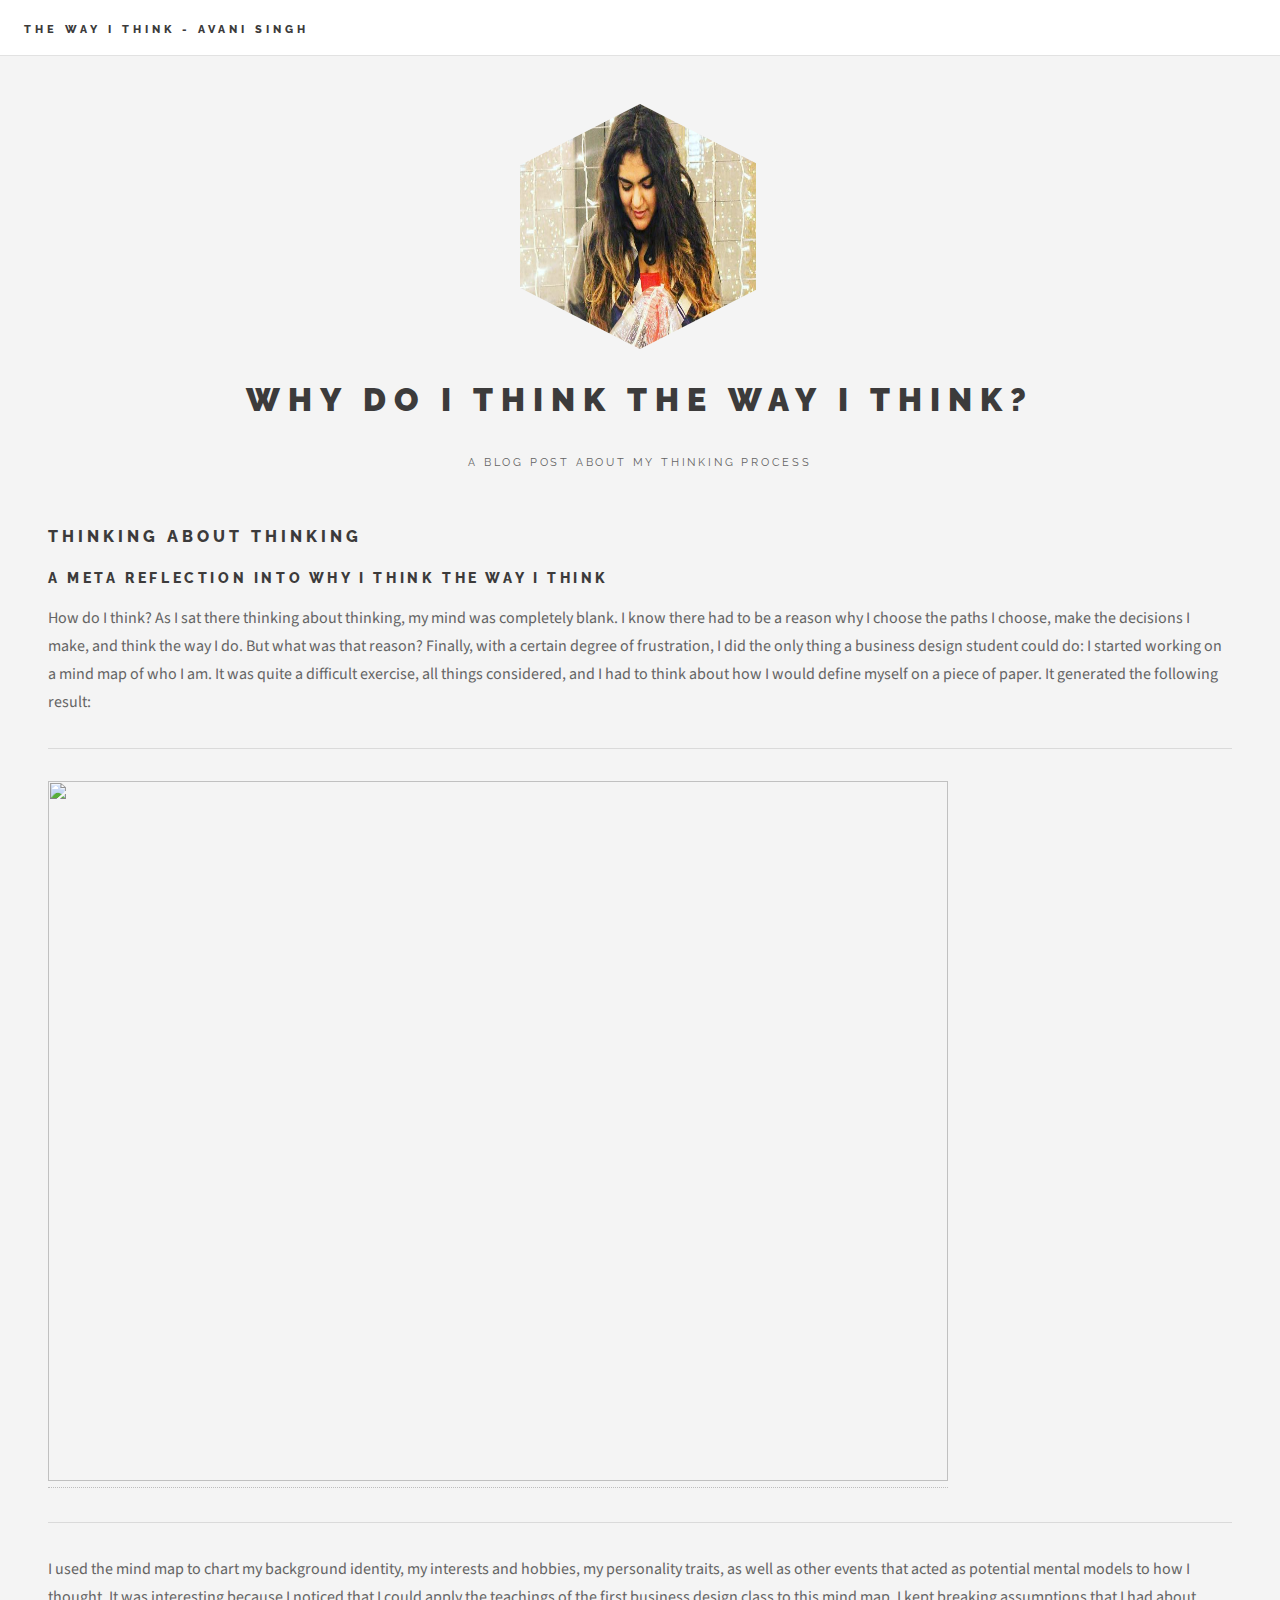
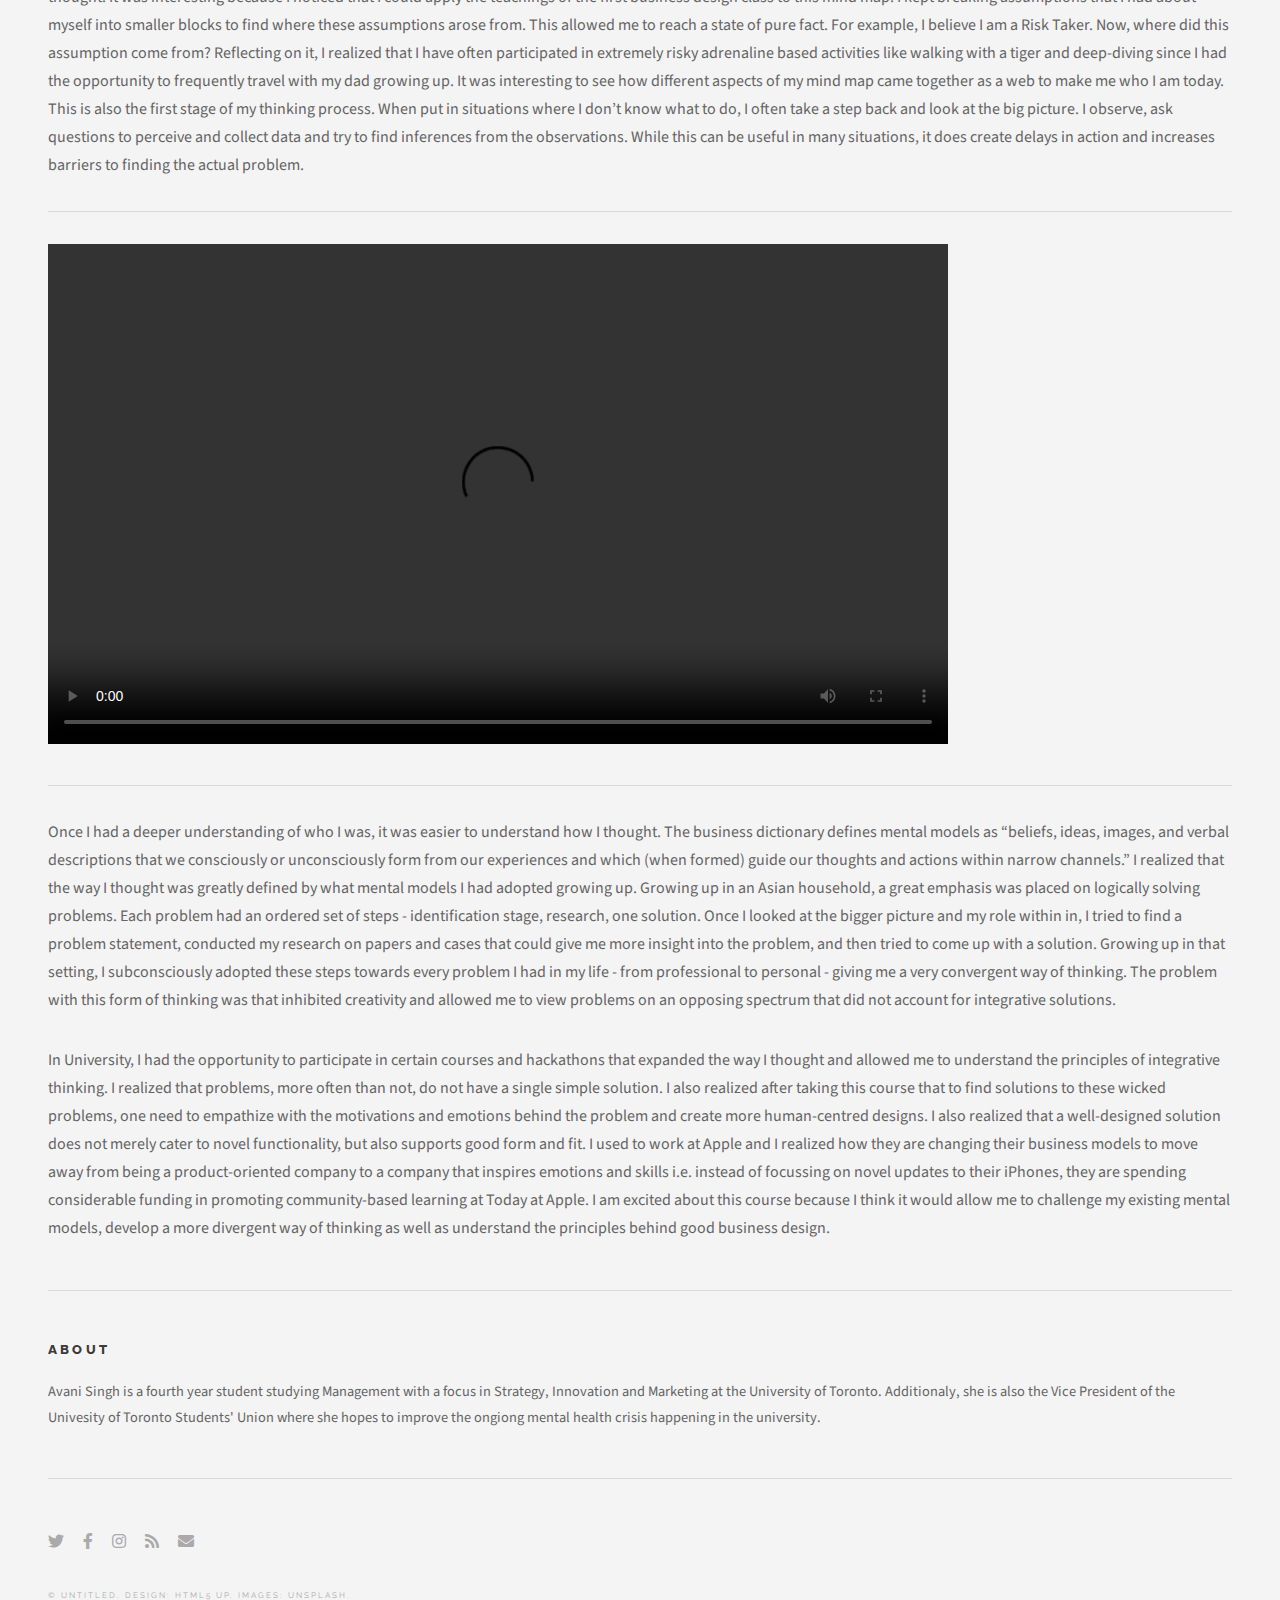
==== index.html @ 8d6bf960 "last 2 paras" ====
<!DOCTYPE HTML>
<!--
	Future Imperfect by HTML5 UP
	html5up.net | @ajlkn
	Free for personal and commercial use under the CCA 3.0 license (html5up.net/license)
-->
<html>
	<head>
		<title>How Do I Think - Avani Singh</title>
		<meta charset="utf-8" />
		<meta name="viewport" content="width=device-width, initial-scale=1, user-scalable=no" />
		<link rel="stylesheet" href="assets/css/main.css" />
	</head>
	<body class="is-preload">

		<!-- Wrapper -->
			<div id="wrapper">

				<!-- Header -->
					<header id="header">
						<h1><a href="index.html">The way I think - Avani Singh</a></h1>
					</header>

				<!-- Menu -->
					<section id="menu">

						<!-- Search -->
							<section>
								<form class="search" method="get" action="#">
									<input type="text" name="query" placeholder="Search" />
								</form>
							</section>

						<!-- Links -->
							<section>
								<ul class="links">
									<li>
										<a href="#">
											<h3>Lorem ipsum</h3>
											<p>Feugiat tempus veroeros dolor</p>
										</a>
									</li>
									<li>
										<a href="#">
											<h3>Dolor sit amet</h3>
											<p>Sed vitae justo condimentum</p>
										</a>
									</li>
									<li>
										<a href="#">
											<h3>Feugiat veroeros</h3>
											<p>Phasellus sed ultricies mi congue</p>
										</a>
									</li>
									<li>
										<a href="#">
											<h3>Etiam sed consequat</h3>
											<p>Porta lectus amet ultricies</p>
										</a>
									</li>
								</ul>
							</section>

						<!-- Actions -->
							<section>
								<ul class="actions stacked">
									<li><a href="#" class="button large fit">Log In</a></li>
								</ul>
							</section>

					</section>

				<!-- Main -->
					<div id="main">

						<!-- Post -->
							<article class="thinking">
								<h1> Thinking about thinking</h1>
								<h3> a meta reflection into why i think the way i think </h3>
								<p> How do I think? As I sat there thinking about thinking, my mind was completely blank. I know there had to be a reason why I choose the paths I choose, make the decisions I make, and think the way I do. But what was that reason? Finally, with a certain degree of frustration, I did the only thing a business design student could do: I started working on a mind map of who I am. It was quite a difficult exercise, all things considered, and I had to think about how I would define myself on a piece of paper. It generated the following result:</p>
								<hr>
 								<a href="#"><img src="images/image2.png" alt="" width="900" height="700"/></a>
								<hr>
								<p>I used the mind map to chart my background identity, my interests and hobbies, my personality traits, as well as other events that acted as potential mental models to how I thought. It was interesting because I noticed that I could apply the teachings of the first business design class to this mind map. I kept breaking assumptions that I had about myself into smaller blocks to find where these assumptions arose from. This allowed me to reach a state of pure fact. For example, I believe I am a Risk Taker. Now, where did this assumption come from? Reflecting on it, I realized that I have often participated in extremely risky adrenaline based activities like walking with a tiger and deep-diving since I had the opportunity to frequently travel with my dad growing up. It was interesting to see how different aspects of my mind map came together as a web to make me who I am today. This is also the first stage of my thinking process. When put in situations where I don’t know what to do, I often take a step back and look at the big picture. I observe, ask questions to perceive and collect data and try to find inferences from the observations. While this can be useful in many situations, it does create delays in action and increases barriers to finding the actual problem.</p>
								<hr>
								<video width="900" height="500" controls>
										<source src="video1.mp4" type="video/mp4"> 
									Your browser does not support this video tag
								</video>
								<hr>
								
								<p>Once I had a deeper understanding of who I was, it was easier to understand how I thought. The business dictionary defines mental models as “beliefs, ideas, images, and verbal descriptions that we consciously or unconsciously form from our experiences and which (when formed) guide our thoughts and actions within narrow channels.” I realized that the way I thought was greatly defined by what mental models I had adopted growing up. Growing up in an Asian household, a great emphasis was placed on logically solving problems. Each problem had an ordered set of steps - identification stage, research, one solution. Once I looked at the bigger picture and my role within in, I tried to find a problem statement, conducted my research on papers and cases that could give me more insight into the problem, and then tried to come up with a solution. Growing up in that setting, I subconsciously adopted these steps towards every problem I had in my life - from professional to personal - giving me a very convergent way of thinking. The problem with this form of thinking was that inhibited creativity and allowed me to view problems on an opposing spectrum that did not account for integrative solutions.</p>
								<p>In University, I had the opportunity to participate in certain courses and hackathons that expanded the way I thought and allowed me to understand the principles of integrative thinking. I realized that problems, more often than not, do not have a single simple solution. I also realized after taking this course that to find solutions to these wicked problems, one need to empathize with the motivations and emotions behind the problem and create more human-centred designs. I also realized that a well-designed solution does not merely cater to novel functionality, but also supports good form and fit. I used to work at Apple and I realized how they are changing their business models to move away from being a product-oriented company to a company that inspires emotions and skills i.e. instead of focussing on novel updates to their iPhones, they are spending considerable funding in promoting community-based learning at Today at Apple. I am excited about this course because I think it would allow me to challenge my existing mental models, develop a more divergent way of thinking as well as understand the principles behind good business design.</p>
							</article>

						

					</div>

				<!-- Sidebar -->
					<section id="sidebar">

						<!-- Intro -->
							<section id="intro">
								<a href="#" class="logo"><img src="images/image1.png" alt="" width="280" height="245"/></a>
								<header>
									<h2>Why do I think the way I think?</h2>
									<p>A blog post about my thinking process</p>
								</header>
							</section>

						<!-- About -->
							<section class="blurb">
								<h2>About</h2>
								<p> Avani Singh is a fourth year student studying Management with a focus in Strategy, Innovation and Marketing at the University of Toronto. Additionaly, she is also the Vice President of the Univesity of Toronto Students' Union where she hopes to improve the ongiong mental health crisis happening in the university. </p>
							</section>

						<!-- Footer -->
							<section id="footer">
								<ul class="icons">
									<li><a href="#" class="icon brands fa-twitter"><span class="label">Twitter</span></a></li>
									<li><a href="#" class="icon brands fa-facebook-f"><span class="label">Facebook</span></a></li>
									<li><a href="#" class="icon brands fa-instagram"><span class="label">Instagram</span></a></li>
									<li><a href="#" class="icon solid fa-rss"><span class="label">RSS</span></a></li>
									<li><a href="#" class="icon solid fa-envelope"><span class="label">Email</span></a></li>
								</ul>
								<p class="copyright">&copy; Untitled. Design: <a href="http://html5up.net">HTML5 UP</a>. Images: <a href="http://unsplash.com">Unsplash</a>.</p>
							</section>

					</section>

			</div>

		<!-- Scripts -->
			<script src="assets/js/jquery.min.js"></script>
			<script src="assets/js/browser.min.js"></script>
			<script src="assets/js/breakpoints.min.js"></script>
			<script src="assets/js/util.js"></script>
			<script src="assets/js/main.js"></script>

	</body>
</html>
---- assets/css/main.css ----
@import url(fontawesome-all.min.css);
@import url("https://fonts.googleapis.com/css?family=Source+Sans+Pro:400,700|Raleway:400,800,900");

/*
	Future Imperfect by HTML5 UP
	html5up.net | @ajlkn
	Free for personal and commercial use under the CCA 3.0 license (html5up.net/license)
*/

html, body, div, span, applet, object,
iframe, h1, h2, h3, h4, h5, h6, p, blockquote,
pre, a, abbr, acronym, address, big, cite,
code, del, dfn, em, img, ins, kbd, q, s, samp,
small, strike, strong, sub, sup, tt, var, b,
u, i, center, dl, dt, dd, ol, ul, li, fieldset,
form, label, legend, table, caption, tbody,
tfoot, thead, tr, th, td, article, aside,
canvas, details, embed, figure, figcaption,
footer, header, hgroup, menu, nav, output, ruby,
section, summary, time, mark, audio, video {
	margin: 0;
	padding: 0;
	border: 0;
	font-size: 100%;
	font: inherit;
	vertical-align: baseline;}

article, aside, details, figcaption, figure,
footer, header, hgroup, menu, nav, section {
	display: block;}

body {
	line-height: 1;
}

ol, ul {
	list-style: none;
}

/* thinking */

.thinking h1 {
	font-size: 1em;
}

blockquote, q {
	quotes: none;
}

	blockquote:before, blockquote:after, q:before, q:after {
		content: '';
		content: none;
	}

table {
	border-collapse: collapse;
	border-spacing: 0;
}

body {
	-webkit-text-size-adjust: none;
}

mark {
	background-color: transparent;
	color: inherit;
}

input::-moz-focus-inner {
	border: 0;
	padding: 0;
}

input, select, textarea {
	-moz-appearance: none;
	-webkit-appearance: none;
	-ms-appearance: none;
	appearance: none;
}

/* Basic */

	@-ms-viewport {
		width: device-width;
	}

	body {
		-ms-overflow-style: scrollbar;
	}

	@media screen and (max-width: 480px) {

		html, body {
			min-width: 320px;
		}

	}

	html {
		box-sizing: border-box;
	}

	*, *:before, *:after {
		box-sizing: inherit;
	}

	body {
		background: #f4f4f4;
	}

		body.is-preload *, body.is-preload *:before, body.is-preload *:after {
			-moz-animation: none !important;
			-webkit-animation: none !important;
			-ms-animation: none !important;
			animation: none !important;
			-moz-transition: none !important;
			-webkit-transition: none !important;
			-ms-transition: none !important;
			transition: none !important;
		}

/* Type */

	body, input, select, textarea {
		color: #646464;
		font-family: "Source Sans Pro", Helvetica, sans-serif;
		font-size: 14pt;
		font-weight: 400;
		line-height: 1.75;
	}

		@media screen and (max-width: 1680px) {

			body, input, select, textarea {
				font-size: 12pt;
			}

		}

		@media screen and (max-width: 1280px) {

			body, input, select, textarea {
				font-size: 12pt;
			}

		}

		@media screen and (max-width: 980px) {

			body, input, select, textarea {
				font-size: 12pt;
			}

		}

		@media screen and (max-width: 736px) {

			body, input, select, textarea {
				font-size: 12pt;
			}

		}

		@media screen and (max-width: 480px) {

			body, input, select, textarea {
				font-size: 12pt;
			}

		}

	a {
		-moz-transition: color 0.2s ease, border-bottom-color 0.2s ease;
		-webkit-transition: color 0.2s ease, border-bottom-color 0.2s ease;
		-ms-transition: color 0.2s ease, border-bottom-color 0.2s ease;
		transition: color 0.2s ease, border-bottom-color 0.2s ease;
		border-bottom: dotted 1px rgba(160, 160, 160, 0.65);
		color: inherit;
		text-decoration: none;
	}

		a:before {
			-moz-transition: color 0.2s ease;
			-webkit-transition: color 0.2s ease;
			-ms-transition: color 0.2s ease;
			transition: color 0.2s ease;
		}

		a:hover {
			border-bottom-color: transparent;
			color: #2ebaae !important;
		}

			a:hover:before {
				color: #2ebaae !important;
			}

	strong, b {
		color: #3c3b3b;
		font-weight: 700;
	}

	em, i {
		font-style: italic;
	}

	p {
		margin: 0 0 2em 0;
	}

	h1, h2, h3, h4, h5, h6 {
		color: #3c3b3b;
		font-family: "Raleway", Helvetica, sans-serif;
		font-weight: 800;
		letter-spacing: 0.25em;
		line-height: 1.65;
		margin: 0 0 1em 0;
		text-transform: uppercase;
	}

		h1 a, h2 a, h3 a, h4 a, h5 a, h6 a {
			color: inherit;
			border-bottom: 0;
		}

	h2 {
		font-size: 1.1em;
	}

	h3 {
		font-size: 0.9em;
	}

	h4 {
		font-size: 0.7em;
	}

	h5 {
		font-size: 0.7em;
	}

	h6 {
		font-size: 0.7em;
	}

	sub {
		font-size: 0.8em;
		position: relative;
		top: 0.5em;
	}

	sup {
		font-size: 0.8em;
		position: relative;
		top: -0.5em;
	}

	blockquote {
		border-left: solid 4px rgba(160, 160, 160, 0.3);
		font-style: italic;
		margin: 0 0 2em 0;
		padding: 0.5em 0 0.5em 2em;
	}

	code {
		background: rgba(160, 160, 160, 0.075);
		border: solid 1px rgba(160, 160, 160, 0.3);
		font-family: "Courier New", monospace;
		font-size: 0.9em;
		margin: 0 0.25em;
		padding: 0.25em 0.65em;
	}

	pre {
		-webkit-overflow-scrolling: touch;
		font-family: "Courier New", monospace;
		font-size: 0.9em;
		margin: 0 0 2em 0;
	}

		pre code {
			display: block;
			line-height: 1.75em;
			padding: 1em 1.5em;
			overflow-x: auto;
		}

	hr {
		border: 0;
		border-bottom: solid 1px rgba(160, 160, 160, 0.3);
		margin: 2em 0;
	}

		hr.major {
			margin: 3em 0;
		}

	.align-left {
		text-align: left;
	}

	.align-center {
		text-align: center;
	}

	.align-right {
		text-align: right;
	}

/* Row */

	.row {
		display: flex;
		flex-wrap: wrap;
		box-sizing: border-box;
		align-items: stretch;
	}

		.row > * {
			box-sizing: border-box;
		}

		.row.gtr-uniform > * > :last-child {
			margin-bottom: 0;
		}

		.row.aln-left {
			justify-content: flex-start;
		}

		.row.aln-center {
			justify-content: center;
		}

		.row.aln-right {
			justify-content: flex-end;
		}

		.row.aln-top {
			align-items: flex-start;
		}

		.row.aln-middle {
			align-items: center;
		}

		.row.aln-bottom {
			align-items: flex-end;
		}

		.row > .imp {
			order: -1;
		}

		.row > .col-1 {
			width: 8.33333%;
		}

		.row > .off-1 {
			margin-left: 8.33333%;
		}

		.row > .col-2 {
			width: 16.66667%;
		}

		.row > .off-2 {
			margin-left: 16.66667%;
		}

		.row > .col-3 {
			width: 25%;
		}

		.row > .off-3 {
			margin-left: 25%;
		}

		.row > .col-4 {
			width: 33.33333%;
		}

		.row > .off-4 {
			margin-left: 33.33333%;
		}

		.row > .col-5 {
			width: 41.66667%;
		}

		.row > .off-5 {
			margin-left: 41.66667%;
		}

		.row > .col-6 {
			width: 50%;
		}

		.row > .off-6 {
			margin-left: 50%;
		}

		.row > .col-7 {
			width: 58.33333%;
		}

		.row > .off-7 {
			margin-left: 58.33333%;
		}

		.row > .col-8 {
			width: 66.66667%;
		}

		.row > .off-8 {
			margin-left: 66.66667%;
		}

		.row > .col-9 {
			width: 75%;
		}

		.row > .off-9 {
			margin-left: 75%;
		}

		.row > .col-10 {
			width: 83.33333%;
		}

		.row > .off-10 {
			margin-left: 83.33333%;
		}

		.row > .col-11 {
			width: 91.66667%;
		}

		.row > .off-11 {
			margin-left: 91.66667%;
		}

		.row > .col-12 {
			width: 100%;
		}

		.row > .off-12 {
			margin-left: 100%;
		}

		.row.gtr-0 {
			margin-top: 0;
			margin-left: 0em;
		}

			.row.gtr-0 > * {
				padding: 0 0 0 0em;
			}

			.row.gtr-0.gtr-uniform {
				margin-top: 0em;
			}

				.row.gtr-0.gtr-uniform > * {
					padding-top: 0em;
				}

		.row.gtr-25 {
			margin-top: 0;
			margin-left: -0.25em;
		}

			.row.gtr-25 > * {
				padding: 0 0 0 0.25em;
			}

			.row.gtr-25.gtr-uniform {
				margin-top: -0.25em;
			}

				.row.gtr-25.gtr-uniform > * {
					padding-top: 0.25em;
				}

		.row.gtr-50 {
			margin-top: 0;
			margin-left: -0.5em;
		}

			.row.gtr-50 > * {
				padding: 0 0 0 0.5em;
			}

			.row.gtr-50.gtr-uniform {
				margin-top: -0.5em;
			}

				.row.gtr-50.gtr-uniform > * {
					padding-top: 0.5em;
				}

		.row {
			margin-top: 0;
			margin-left: -1em;
		}

			.row > * {
				padding: 0 0 0 1em;
			}

			.row.gtr-uniform {
				margin-top: -1em;
			}

				.row.gtr-uniform > * {
					padding-top: 1em;
				}

		.row.gtr-150 {
			margin-top: 0;
			margin-left: -1.5em;
		}

			.row.gtr-150 > * {
				padding: 0 0 0 1.5em;
			}

			.row.gtr-150.gtr-uniform {
				margin-top: -1.5em;
			}

				.row.gtr-150.gtr-uniform > * {
					padding-top: 1.5em;
				}

		.row.gtr-200 {
			margin-top: 0;
			margin-left: -2em;
		}

			.row.gtr-200 > * {
				padding: 0 0 0 2em;
			}

			.row.gtr-200.gtr-uniform {
				margin-top: -2em;
			}

				.row.gtr-200.gtr-uniform > * {
					padding-top: 2em;
				}

		@media screen and (max-width: 1680px) {

			.row {
				display: flex;
				flex-wrap: wrap;
				box-sizing: border-box;
				align-items: stretch;
			}

				.row > * {
					box-sizing: border-box;
				}

				.row.gtr-uniform > * > :last-child {
					margin-bottom: 0;
				}

				.row.aln-left {
					justify-content: flex-start;
				}

				.row.aln-center {
					justify-content: center;
				}

				.row.aln-right {
					justify-content: flex-end;
				}

				.row.aln-top {
					align-items: flex-start;
				}

				.row.aln-middle {
					align-items: center;
				}

				.row.aln-bottom {
					align-items: flex-end;
				}

				.row > .imp-xlarge {
					order: -1;
				}

				.row > .col-1-xlarge {
					width: 8.33333%;
				}

				.row > .off-1-xlarge {
					margin-left: 8.33333%;
				}

				.row > .col-2-xlarge {
					width: 16.66667%;
				}

				.row > .off-2-xlarge {
					margin-left: 16.66667%;
				}

				.row > .col-3-xlarge {
					width: 25%;
				}

				.row > .off-3-xlarge {
					margin-left: 25%;
				}

				.row > .col-4-xlarge {
					width: 33.33333%;
				}

				.row > .off-4-xlarge {
					margin-left: 33.33333%;
				}

				.row > .col-5-xlarge {
					width: 41.66667%;
				}

				.row > .off-5-xlarge {
					margin-left: 41.66667%;
				}

				.row > .col-6-xlarge {
					width: 50%;
				}

				.row > .off-6-xlarge {
					margin-left: 50%;
				}

				.row > .col-7-xlarge {
					width: 58.33333%;
				}

				.row > .off-7-xlarge {
					margin-left: 58.33333%;
				}

				.row > .col-8-xlarge {
					width: 66.66667%;
				}

				.row > .off-8-xlarge {
					margin-left: 66.66667%;
				}

				.row > .col-9-xlarge {
					width: 75%;
				}

				.row > .off-9-xlarge {
					margin-left: 75%;
				}

				.row > .col-10-xlarge {
					width: 83.33333%;
				}

				.row > .off-10-xlarge {
					margin-left: 83.33333%;
				}

				.row > .col-11-xlarge {
					width: 91.66667%;
				}

				.row > .off-11-xlarge {
					margin-left: 91.66667%;
				}

				.row > .col-12-xlarge {
					width: 100%;
				}

				.row > .off-12-xlarge {
					margin-left: 100%;
				}

				.row.gtr-0 {
					margin-top: 0;
					margin-left: 0em;
				}

					.row.gtr-0 > * {
						padding: 0 0 0 0em;
					}

					.row.gtr-0.gtr-uniform {
						margin-top: 0em;
					}

						.row.gtr-0.gtr-uniform > * {
							padding-top: 0em;
						}

				.row.gtr-25 {
					margin-top: 0;
					margin-left: -0.25em;
				}

					.row.gtr-25 > * {
						padding: 0 0 0 0.25em;
					}

					.row.gtr-25.gtr-uniform {
						margin-top: -0.25em;
					}

						.row.gtr-25.gtr-uniform > * {
							padding-top: 0.25em;
						}

				.row.gtr-50 {
					margin-top: 0;
					margin-left: -0.5em;
				}

					.row.gtr-50 > * {
						padding: 0 0 0 0.5em;
					}

					.row.gtr-50.gtr-uniform {
						margin-top: -0.5em;
					}

						.row.gtr-50.gtr-uniform > * {
							padding-top: 0.5em;
						}

				.row {
					margin-top: 0;
					margin-left: -1em;
				}

					.row > * {
						padding: 0 0 0 1em;
					}

					.row.gtr-uniform {
						margin-top: -1em;
					}

						.row.gtr-uniform > * {
							padding-top: 1em;
						}

				.row.gtr-150 {
					margin-top: 0;
					margin-left: -1.5em;
				}

					.row.gtr-150 > * {
						padding: 0 0 0 1.5em;
					}

					.row.gtr-150.gtr-uniform {
						margin-top: -1.5em;
					}

						.row.gtr-150.gtr-uniform > * {
							padding-top: 1.5em;
						}

				.row.gtr-200 {
					margin-top: 0;
					margin-left: -2em;
				}

					.row.gtr-200 > * {
						padding: 0 0 0 2em;
					}

					.row.gtr-200.gtr-uniform {
						margin-top: -2em;
					}

						.row.gtr-200.gtr-uniform > * {
							padding-top: 2em;
						}

		}

		@media screen and (max-width: 1280px) {

			.row {
				display: flex;
				flex-wrap: wrap;
				box-sizing: border-box;
				align-items: stretch;
			}

				.row > * {
					box-sizing: border-box;
				}

				.row.gtr-uniform > * > :last-child {
					margin-bottom: 0;
				}

				.row.aln-left {
					justify-content: flex-start;
				}

				.row.aln-center {
					justify-content: center;
				}

				.row.aln-right {
					justify-content: flex-end;
				}

				.row.aln-top {
					align-items: flex-start;
				}

				.row.aln-middle {
					align-items: center;
				}

				.row.aln-bottom {
					align-items: flex-end;
				}

				.row > .imp-large {
					order: -1;
				}

				.row > .col-1-large {
					width: 8.33333%;
				}

				.row > .off-1-large {
					margin-left: 8.33333%;
				}

				.row > .col-2-large {
					width: 16.66667%;
				}

				.row > .off-2-large {
					margin-left: 16.66667%;
				}

				.row > .col-3-large {
					width: 25%;
				}

				.row > .off-3-large {
					margin-left: 25%;
				}

				.row > .col-4-large {
					width: 33.33333%;
				}

				.row > .off-4-large {
					margin-left: 33.33333%;
				}

				.row > .col-5-large {
					width: 41.66667%;
				}

				.row > .off-5-large {
					margin-left: 41.66667%;
				}

				.row > .col-6-large {
					width: 50%;
				}

				.row > .off-6-large {
					margin-left: 50%;
				}

				.row > .col-7-large {
					width: 58.33333%;
				}

				.row > .off-7-large {
					margin-left: 58.33333%;
				}

				.row > .col-8-large {
					width: 66.66667%;
				}

				.row > .off-8-large {
					margin-left: 66.66667%;
				}

				.row > .col-9-large {
					width: 75%;
				}

				.row > .off-9-large {
					margin-left: 75%;
				}

				.row > .col-10-large {
					width: 83.33333%;
				}

				.row > .off-10-large {
					margin-left: 83.33333%;
				}

				.row > .col-11-large {
					width: 91.66667%;
				}

				.row > .off-11-large {
					margin-left: 91.66667%;
				}

				.row > .col-12-large {
					width: 100%;
				}

				.row > .off-12-large {
					margin-left: 100%;
				}

				.row.gtr-0 {
					margin-top: 0;
					margin-left: 0em;
				}

					.row.gtr-0 > * {
						padding: 0 0 0 0em;
					}

					.row.gtr-0.gtr-uniform {
						margin-top: 0em;
					}

						.row.gtr-0.gtr-uniform > * {
							padding-top: 0em;
						}

				.row.gtr-25 {
					margin-top: 0;
					margin-left: -0.25em;
				}

					.row.gtr-25 > * {
						padding: 0 0 0 0.25em;
					}

					.row.gtr-25.gtr-uniform {
						margin-top: -0.25em;
					}

						.row.gtr-25.gtr-uniform > * {
							padding-top: 0.25em;
						}

				.row.gtr-50 {
					margin-top: 0;
					margin-left: -0.5em;
				}

					.row.gtr-50 > * {
						padding: 0 0 0 0.5em;
					}

					.row.gtr-50.gtr-uniform {
						margin-top: -0.5em;
					}

						.row.gtr-50.gtr-uniform > * {
							padding-top: 0.5em;
						}

				.row {
					margin-top: 0;
					margin-left: -1em;
				}

					.row > * {
						padding: 0 0 0 1em;
					}

					.row.gtr-uniform {
						margin-top: -1em;
					}

						.row.gtr-uniform > * {
							padding-top: 1em;
						}

				.row.gtr-150 {
					margin-top: 0;
					margin-left: -1.5em;
				}

					.row.gtr-150 > * {
						padding: 0 0 0 1.5em;
					}

					.row.gtr-150.gtr-uniform {
						margin-top: -1.5em;
					}

						.row.gtr-150.gtr-uniform > * {
							padding-top: 1.5em;
						}

				.row.gtr-200 {
					margin-top: 0;
					margin-left: -2em;
				}

					.row.gtr-200 > * {
						padding: 0 0 0 2em;
					}

					.row.gtr-200.gtr-uniform {
						margin-top: -2em;
					}

						.row.gtr-200.gtr-uniform > * {
							padding-top: 2em;
						}

		}

		@media screen and (max-width: 980px) {

			.row {
				display: flex;
				flex-wrap: wrap;
				box-sizing: border-box;
				align-items: stretch;
			}

				.row > * {
					box-sizing: border-box;
				}

				.row.gtr-uniform > * > :last-child {
					margin-bottom: 0;
				}

				.row.aln-left {
					justify-content: flex-start;
				}

				.row.aln-center {
					justify-content: center;
				}

				.row.aln-right {
					justify-content: flex-end;
				}

				.row.aln-top {
					align-items: flex-start;
				}

				.row.aln-middle {
					align-items: center;
				}

				.row.aln-bottom {
					align-items: flex-end;
				}

				.row > .imp-medium {
					order: -1;
				}

				.row > .col-1-medium {
					width: 8.33333%;
				}

				.row > .off-1-medium {
					margin-left: 8.33333%;
				}

				.row > .col-2-medium {
					width: 16.66667%;
				}

				.row > .off-2-medium {
					margin-left: 16.66667%;
				}

				.row > .col-3-medium {
					width: 25%;
				}

				.row > .off-3-medium {
					margin-left: 25%;
				}

				.row > .col-4-medium {
					width: 33.33333%;
				}

				.row > .off-4-medium {
					margin-left: 33.33333%;
				}

				.row > .col-5-medium {
					width: 41.66667%;
				}

				.row > .off-5-medium {
					margin-left: 41.66667%;
				}

				.row > .col-6-medium {
					width: 50%;
				}

				.row > .off-6-medium {
					margin-left: 50%;
				}

				.row > .col-7-medium {
					width: 58.33333%;
				}

				.row > .off-7-medium {
					margin-left: 58.33333%;
				}

				.row > .col-8-medium {
					width: 66.66667%;
				}

				.row > .off-8-medium {
					margin-left: 66.66667%;
				}

				.row > .col-9-medium {
					width: 75%;
				}

				.row > .off-9-medium {
					margin-left: 75%;
				}

				.row > .col-10-medium {
					width: 83.33333%;
				}

				.row > .off-10-medium {
					margin-left: 83.33333%;
				}

				.row > .col-11-medium {
					width: 91.66667%;
				}

				.row > .off-11-medium {
					margin-left: 91.66667%;
				}

				.row > .col-12-medium {
					width: 100%;
				}

				.row > .off-12-medium {
					margin-left: 100%;
				}

				.row.gtr-0 {
					margin-top: 0;
					margin-left: 0em;
				}

					.row.gtr-0 > * {
						padding: 0 0 0 0em;
					}

					.row.gtr-0.gtr-uniform {
						margin-top: 0em;
					}

						.row.gtr-0.gtr-uniform > * {
							padding-top: 0em;
						}

				.row.gtr-25 {
					margin-top: 0;
					margin-left: -0.25em;
				}

					.row.gtr-25 > * {
						padding: 0 0 0 0.25em;
					}

					.row.gtr-25.gtr-uniform {
						margin-top: -0.25em;
					}

						.row.gtr-25.gtr-uniform > * {
							padding-top: 0.25em;
						}

				.row.gtr-50 {
					margin-top: 0;
					margin-left: -0.5em;
				}

					.row.gtr-50 > * {
						padding: 0 0 0 0.5em;
					}

					.row.gtr-50.gtr-uniform {
						margin-top: -0.5em;
					}

						.row.gtr-50.gtr-uniform > * {
							padding-top: 0.5em;
						}

				.row {
					margin-top: 0;
					margin-left: -1em;
				}

					.row > * {
						padding: 0 0 0 1em;
					}

					.row.gtr-uniform {
						margin-top: -1em;
					}

						.row.gtr-uniform > * {
							padding-top: 1em;
						}

				.row.gtr-150 {
					margin-top: 0;
					margin-left: -1.5em;
				}

					.row.gtr-150 > * {
						padding: 0 0 0 1.5em;
					}

					.row.gtr-150.gtr-uniform {
						margin-top: -1.5em;
					}

						.row.gtr-150.gtr-uniform > * {
							padding-top: 1.5em;
						}

				.row.gtr-200 {
					margin-top: 0;
					margin-left: -2em;
				}

					.row.gtr-200 > * {
						padding: 0 0 0 2em;
					}

					.row.gtr-200.gtr-uniform {
						margin-top: -2em;
					}

						.row.gtr-200.gtr-uniform > * {
							padding-top: 2em;
						}

		}

		@media screen and (max-width: 736px) {

			.row {
				display: flex;
				flex-wrap: wrap;
				box-sizing: border-box;
				align-items: stretch;
			}

				.row > * {
					box-sizing: border-box;
				}

				.row.gtr-uniform > * > :last-child {
					margin-bottom: 0;
				}

				.row.aln-left {
					justify-content: flex-start;
				}

				.row.aln-center {
					justify-content: center;
				}

				.row.aln-right {
					justify-content: flex-end;
				}

				.row.aln-top {
					align-items: flex-start;
				}

				.row.aln-middle {
					align-items: center;
				}

				.row.aln-bottom {
					align-items: flex-end;
				}

				.row > .imp-small {
					order: -1;
				}

				.row > .col-1-small {
					width: 8.33333%;
				}

				.row > .off-1-small {
					margin-left: 8.33333%;
				}

				.row > .col-2-small {
					width: 16.66667%;
				}

				.row > .off-2-small {
					margin-left: 16.66667%;
				}

				.row > .col-3-small {
					width: 25%;
				}

				.row > .off-3-small {
					margin-left: 25%;
				}

				.row > .col-4-small {
					width: 33.33333%;
				}

				.row > .off-4-small {
					margin-left: 33.33333%;
				}

				.row > .col-5-small {
					width: 41.66667%;
				}

				.row > .off-5-small {
					margin-left: 41.66667%;
				}

				.row > .col-6-small {
					width: 50%;
				}

				.row > .off-6-small {
					margin-left: 50%;
				}

				.row > .col-7-small {
					width: 58.33333%;
				}

				.row > .off-7-small {
					margin-left: 58.33333%;
				}

				.row > .col-8-small {
					width: 66.66667%;
				}

				.row > .off-8-small {
					margin-left: 66.66667%;
				}

				.row > .col-9-small {
					width: 75%;
				}

				.row > .off-9-small {
					margin-left: 75%;
				}

				.row > .col-10-small {
					width: 83.33333%;
				}

				.row > .off-10-small {
					margin-left: 83.33333%;
				}

				.row > .col-11-small {
					width: 91.66667%;
				}

				.row > .off-11-small {
					margin-left: 91.66667%;
				}

				.row > .col-12-small {
					width: 100%;
				}

				.row > .off-12-small {
					margin-left: 100%;
				}

				.row.gtr-0 {
					margin-top: 0;
					margin-left: 0em;
				}

					.row.gtr-0 > * {
						padding: 0 0 0 0em;
					}

					.row.gtr-0.gtr-uniform {
						margin-top: 0em;
					}

						.row.gtr-0.gtr-uniform > * {
							padding-top: 0em;
						}

				.row.gtr-25 {
					margin-top: 0;
					margin-left: -0.25em;
				}

					.row.gtr-25 > * {
						padding: 0 0 0 0.25em;
					}

					.row.gtr-25.gtr-uniform {
						margin-top: -0.25em;
					}

						.row.gtr-25.gtr-uniform > * {
							padding-top: 0.25em;
						}

				.row.gtr-50 {
					margin-top: 0;
					margin-left: -0.5em;
				}

					.row.gtr-50 > * {
						padding: 0 0 0 0.5em;
					}

					.row.gtr-50.gtr-uniform {
						margin-top: -0.5em;
					}

						.row.gtr-50.gtr-uniform > * {
							padding-top: 0.5em;
						}

				.row {
					margin-top: 0;
					margin-left: -1em;
				}

					.row > * {
						padding: 0 0 0 1em;
					}

					.row.gtr-uniform {
						margin-top: -1em;
					}

						.row.gtr-uniform > * {
							padding-top: 1em;
						}

				.row.gtr-150 {
					margin-top: 0;
					margin-left: -1.5em;
				}

					.row.gtr-150 > * {
						padding: 0 0 0 1.5em;
					}

					.row.gtr-150.gtr-uniform {
						margin-top: -1.5em;
					}

						.row.gtr-150.gtr-uniform > * {
							padding-top: 1.5em;
						}

				.row.gtr-200 {
					margin-top: 0;
					margin-left: -2em;
				}

					.row.gtr-200 > * {
						padding: 0 0 0 2em;
					}

					.row.gtr-200.gtr-uniform {
						margin-top: -2em;
					}

						.row.gtr-200.gtr-uniform > * {
							padding-top: 2em;
						}

		}

		@media screen and (max-width: 480px) {

			.row {
				display: flex;
				flex-wrap: wrap;
				box-sizing: border-box;
				align-items: stretch;
			}

				.row > * {
					box-sizing: border-box;
				}

				.row.gtr-uniform > * > :last-child {
					margin-bottom: 0;
				}

				.row.aln-left {
					justify-content: flex-start;
				}

				.row.aln-center {
					justify-content: center;
				}

				.row.aln-right {
					justify-content: flex-end;
				}

				.row.aln-top {
					align-items: flex-start;
				}

				.row.aln-middle {
					align-items: center;
				}

				.row.aln-bottom {
					align-items: flex-end;
				}

				.row > .imp-xsmall {
					order: -1;
				}

				.row > .col-1-xsmall {
					width: 8.33333%;
				}

				.row > .off-1-xsmall {
					margin-left: 8.33333%;
				}

				.row > .col-2-xsmall {
					width: 16.66667%;
				}

				.row > .off-2-xsmall {
					margin-left: 16.66667%;
				}

				.row > .col-3-xsmall {
					width: 25%;
				}

				.row > .off-3-xsmall {
					margin-left: 25%;
				}

				.row > .col-4-xsmall {
					width: 33.33333%;
				}

				.row > .off-4-xsmall {
					margin-left: 33.33333%;
				}

				.row > .col-5-xsmall {
					width: 41.66667%;
				}

				.row > .off-5-xsmall {
					margin-left: 41.66667%;
				}

				.row > .col-6-xsmall {
					width: 50%;
				}

				.row > .off-6-xsmall {
					margin-left: 50%;
				}

				.row > .col-7-xsmall {
					width: 58.33333%;
				}

				.row > .off-7-xsmall {
					margin-left: 58.33333%;
				}

				.row > .col-8-xsmall {
					width: 66.66667%;
				}

				.row > .off-8-xsmall {
					margin-left: 66.66667%;
				}

				.row > .col-9-xsmall {
					width: 75%;
				}

				.row > .off-9-xsmall {
					margin-left: 75%;
				}

				.row > .col-10-xsmall {
					width: 83.33333%;
				}

				.row > .off-10-xsmall {
					margin-left: 83.33333%;
				}

				.row > .col-11-xsmall {
					width: 91.66667%;
				}

				.row > .off-11-xsmall {
					margin-left: 91.66667%;
				}

				.row > .col-12-xsmall {
					width: 100%;
				}

				.row > .off-12-xsmall {
					margin-left: 100%;
				}

				.row.gtr-0 {
					margin-top: 0;
					margin-left: 0em;
				}

					.row.gtr-0 > * {
						padding: 0 0 0 0em;
					}

					.row.gtr-0.gtr-uniform {
						margin-top: 0em;
					}

						.row.gtr-0.gtr-uniform > * {
							padding-top: 0em;
						}

				.row.gtr-25 {
					margin-top: 0;
					margin-left: -0.25em;
				}

					.row.gtr-25 > * {
						padding: 0 0 0 0.25em;
					}

					.row.gtr-25.gtr-uniform {
						margin-top: -0.25em;
					}

						.row.gtr-25.gtr-uniform > * {
							padding-top: 0.25em;
						}

				.row.gtr-50 {
					margin-top: 0;
					margin-left: -0.5em;
				}

					.row.gtr-50 > * {
						padding: 0 0 0 0.5em;
					}

					.row.gtr-50.gtr-uniform {
						margin-top: -0.5em;
					}

						.row.gtr-50.gtr-uniform > * {
							padding-top: 0.5em;
						}

				.row {
					margin-top: 0;
					margin-left: -1em;
				}

					.row > * {
						padding: 0 0 0 1em;
					}

					.row.gtr-uniform {
						margin-top: -1em;
					}

						.row.gtr-uniform > * {
							padding-top: 1em;
						}

				.row.gtr-150 {
					margin-top: 0;
					margin-left: -1.5em;
				}

					.row.gtr-150 > * {
						padding: 0 0 0 1.5em;
					}

					.row.gtr-150.gtr-uniform {
						margin-top: -1.5em;
					}

						.row.gtr-150.gtr-uniform > * {
							padding-top: 1.5em;
						}

				.row.gtr-200 {
					margin-top: 0;
					margin-left: -2em;
				}

					.row.gtr-200 > * {
						padding: 0 0 0 2em;
					}

					.row.gtr-200.gtr-uniform {
						margin-top: -2em;
					}

						.row.gtr-200.gtr-uniform > * {
							padding-top: 2em;
						}

		}

/* Author */

	.author {
		display: -moz-flex;
		display: -webkit-flex;
		display: -ms-flex;
		display: flex;
		-moz-flex-direction: row;
		-webkit-flex-direction: row;
		-ms-flex-direction: row;
		flex-direction: row;
		-moz-align-items: center;
		-webkit-align-items: center;
		-ms-align-items: center;
		align-items: center;
		-moz-justify-content: -moz-flex-end;
		-webkit-justify-content: -webkit-flex-end;
		-ms-justify-content: -ms-flex-end;
		justify-content: flex-end;
		border-bottom: 0;
		font-family: "Raleway", Helvetica, sans-serif;
		font-size: 0.6em;
		font-weight: 400;
		letter-spacing: 0.25em;
		text-transform: uppercase;
		white-space: nowrap;
	}

		.author .name {
			-moz-transition: border-bottom-color 0.2s ease;
			-webkit-transition: border-bottom-color 0.2s ease;
			-ms-transition: border-bottom-color 0.2s ease;
			transition: border-bottom-color 0.2s ease;
			border-bottom: dotted 1px rgba(160, 160, 160, 0.65);
			display: block;
			margin: 0 1.5em 0 0;
		}

		.author img {
			border-radius: 100%;
			display: block;
			width: 4em;
		}

		.author:hover .name {
			border-bottom-color: transparent;
		}

/* Blurb */

	.blurb h2 {
		font-size: 0.8em;
		margin: 0 0 1.5em 0;
	}

	.blurb h3 {
		font-size: 0.7em;
	}

	.blurb p {
		font-size: 0.9em;
	}

/* Box */

	.box {
		border: solid 1px rgba(160, 160, 160, 0.3);
		margin-bottom: 2em;
		padding: 1.5em;
	}

		.box > :last-child,
		.box > :last-child > :last-child,
		.box > :last-child > :last-child > :last-child {
			margin-bottom: 0;
		}

		.box.alt {
			border: 0;
			border-radius: 0;
			padding: 0;
		}

/* Button */

	input[type="submit"],
	input[type="reset"],
	input[type="button"],
	button,
	.button {
		-moz-appearance: none;
		-webkit-appearance: none;
		-ms-appearance: none;
		appearance: none;
		-moz-transition: background-color 0.2s ease, box-shadow 0.2s ease, color 0.2s ease;
		-webkit-transition: background-color 0.2s ease, box-shadow 0.2s ease, color 0.2s ease;
		-ms-transition: background-color 0.2s ease, box-shadow 0.2s ease, color 0.2s ease;
		transition: background-color 0.2s ease, box-shadow 0.2s ease, color 0.2s ease;
		background-color: transparent;
		border: 0;
		box-shadow: inset 0 0 0 1px rgba(160, 160, 160, 0.3);
		color: #3c3b3b !important;
		cursor: pointer;
		display: inline-block;
		font-family: "Raleway", Helvetica, sans-serif;
		font-size: 0.6em;
		font-weight: 800;
		height: 4.8125em;
		letter-spacing: 0.25em;
		line-height: 4.8125em;
		padding: 0 2.5em;
		text-align: center;
		text-decoration: none;
		text-transform: uppercase;
		white-space: nowrap;
	}

		input[type="submit"]:hover,
		input[type="reset"]:hover,
		input[type="button"]:hover,
		button:hover,
		.button:hover {
			box-shadow: inset 0 0 0 1px #2ebaae;
			color: #2ebaae !important;
		}

			input[type="submit"]:hover:active,
			input[type="reset"]:hover:active,
			input[type="button"]:hover:active,
			button:hover:active,
			.button:hover:active {
				background-color: rgba(46, 186, 174, 0.05);
			}

		input[type="submit"]:before, input[type="submit"]:after,
		input[type="reset"]:before,
		input[type="reset"]:after,
		input[type="button"]:before,
		input[type="button"]:after,
		button:before,
		button:after,
		.button:before,
		.button:after {
			color: #aaaaaa;
			position: relative;
		}

		input[type="submit"]:before,
		input[type="reset"]:before,
		input[type="button"]:before,
		button:before,
		.button:before {
			left: -1em;
			padding: 0 0 0 0.75em;
		}

		input[type="submit"]:after,
		input[type="reset"]:after,
		input[type="button"]:after,
		button:after,
		.button:after {
			left: 1em;
			padding: 0 0.75em 0 0;
		}

		input[type="submit"].fit,
		input[type="reset"].fit,
		input[type="button"].fit,
		button.fit,
		.button.fit {
			width: 100%;
		}

		input[type="submit"].large,
		input[type="reset"].large,
		input[type="button"].large,
		button.large,
		.button.large {
			font-size: 0.7em;
			padding: 0 3em;
		}

		input[type="submit"].small,
		input[type="reset"].small,
		input[type="button"].small,
		button.small,
		.button.small {
			font-size: 0.5em;
		}

		input[type="submit"].disabled, input[type="submit"]:disabled,
		input[type="reset"].disabled,
		input[type="reset"]:disabled,
		input[type="button"].disabled,
		input[type="button"]:disabled,
		button.disabled,
		button:disabled,
		.button.disabled,
		.button:disabled {
			pointer-events: none;
			color: rgba(160, 160, 160, 0.3) !important;
		}

			input[type="submit"].disabled:before, input[type="submit"]:disabled:before,
			input[type="reset"].disabled:before,
			input[type="reset"]:disabled:before,
			input[type="button"].disabled:before,
			input[type="button"]:disabled:before,
			button.disabled:before,
			button:disabled:before,
			.button.disabled:before,
			.button:disabled:before {
				color: rgba(160, 160, 160, 0.3) !important;
			}

/* Form */

	form {
		margin: 0 0 2em 0;
	}

		form.search {
			text-decoration: none;
			position: relative;
		}

			form.search:before {
				-moz-osx-font-smoothing: grayscale;
				-webkit-font-smoothing: antialiased;
				display: inline-block;
				font-style: normal;
				font-variant: normal;
				text-rendering: auto;
				line-height: 1;
				text-transform: none !important;
				font-family: 'Font Awesome 5 Free';
				font-weight: 900;
			}

			form.search:before {
				color: #aaaaaa;
				content: '\f002';
				display: block;
				height: 2.75em;
				left: 0;
				line-height: 2.75em;
				position: absolute;
				text-align: center;
				top: 0;
				width: 2.5em;
			}

			form.search > input:first-child {
				padding-left: 2.5em;
			}

	label {
		color: #3c3b3b;
		display: block;
		font-size: 0.9em;
		font-weight: 700;
		margin: 0 0 1em 0;
	}

	input[type="text"],
	input[type="password"],
	input[type="email"],
	input[type="tel"],
	select,
	textarea {
		-moz-appearance: none;
		-webkit-appearance: none;
		-ms-appearance: none;
		appearance: none;
		background: rgba(160, 160, 160, 0.075);
		border: none;
		border: solid 1px rgba(160, 160, 160, 0.3);
		border-radius: 0;
		color: inherit;
		display: block;
		outline: 0;
		padding: 0 1em;
		text-decoration: none;
		width: 100%;
	}

		input[type="text"]:invalid,
		input[type="password"]:invalid,
		input[type="email"]:invalid,
		input[type="tel"]:invalid,
		select:invalid,
		textarea:invalid {
			box-shadow: none;
		}

		input[type="text"]:focus,
		input[type="password"]:focus,
		input[type="email"]:focus,
		input[type="tel"]:focus,
		select:focus,
		textarea:focus {
			border-color: #2ebaae;
			box-shadow: inset 0 0 0 1px #2ebaae;
		}

	.select-wrapper {
		text-decoration: none;
		display: block;
		position: relative;
	}

		.select-wrapper:before {
			-moz-osx-font-smoothing: grayscale;
			-webkit-font-smoothing: antialiased;
			display: inline-block;
			font-style: normal;
			font-variant: normal;
			text-rendering: auto;
			line-height: 1;
			text-transform: none !important;
			font-family: 'Font Awesome 5 Free';
			font-weight: 900;
		}

		.select-wrapper:before {
			color: rgba(160, 160, 160, 0.3);
			content: '\f078';
			display: block;
			height: 2.75em;
			line-height: 2.75em;
			pointer-events: none;
			position: absolute;
			right: 0;
			text-align: center;
			top: 0;
			width: 2.75em;
		}

		.select-wrapper select::-ms-expand {
			display: none;
		}

	select {
		background-image: url("data:image/svg+xml;charset=utf8,%3Csvg xmlns='http://www.w3.org/2000/svg' width='40' height='40' preserveAspectRatio='none' viewBox='0 0 40 40'%3E%3Cpath d='M9.4,12.3l10.4,10.4l10.4-10.4c0.2-0.2,0.5-0.4,0.9-0.4c0.3,0,0.6,0.1,0.9,0.4l3.3,3.3c0.2,0.2,0.4,0.5,0.4,0.9 c0,0.4-0.1,0.6-0.4,0.9L20.7,31.9c-0.2,0.2-0.5,0.4-0.9,0.4c-0.3,0-0.6-0.1-0.9-0.4L4.3,17.3c-0.2-0.2-0.4-0.5-0.4-0.9 c0-0.4,0.1-0.6,0.4-0.9l3.3-3.3c0.2-0.2,0.5-0.4,0.9-0.4S9.1,12.1,9.4,12.3z' fill='rgba(160, 160, 160, 0.3)' /%3E%3C/svg%3E");
		background-size: 1.25rem;
		background-repeat: no-repeat;
		background-position: calc(100% - 1rem) center;
		height: 2.75em;
		padding-right: 2.75em;
		text-overflow: ellipsis;
	}

		select option {
			color: #3c3b3b;
			background: #ffffff;
		}

		select:focus::-ms-value {
			background-color: transparent;
		}

		select::-ms-expand {
			display: none;
		}

	input[type="text"],
	input[type="password"],
	input[type="email"],
	select {
		height: 2.75em;
	}

	textarea {
		padding: 0.75em 1em;
	}

	input[type="checkbox"],
	input[type="radio"] {
		-moz-appearance: none;
		-webkit-appearance: none;
		-ms-appearance: none;
		appearance: none;
		display: block;
		float: left;
		margin-right: -2em;
		opacity: 0;
		width: 1em;
		z-index: -1;
	}

		input[type="checkbox"] + label,
		input[type="radio"] + label {
			text-decoration: none;
			color: #646464;
			cursor: pointer;
			display: inline-block;
			font-size: 1em;
			font-weight: 400;
			padding-left: 2.4em;
			padding-right: 0.75em;
			position: relative;
		}

			input[type="checkbox"] + label:before,
			input[type="radio"] + label:before {
				-moz-osx-font-smoothing: grayscale;
				-webkit-font-smoothing: antialiased;
				display: inline-block;
				font-style: normal;
				font-variant: normal;
				text-rendering: auto;
				line-height: 1;
				text-transform: none !important;
				font-family: 'Font Awesome 5 Free';
				font-weight: 900;
			}

			input[type="checkbox"] + label:before,
			input[type="radio"] + label:before {
				background: rgba(160, 160, 160, 0.075);
				border: solid 1px rgba(160, 160, 160, 0.3);
				content: '';
				display: inline-block;
				font-size: 0.8em;
				height: 2.0625em;
				left: 0;
				line-height: 2.0625em;
				position: absolute;
				text-align: center;
				top: 0;
				width: 2.0625em;
			}

		input[type="checkbox"]:checked + label:before,
		input[type="radio"]:checked + label:before {
			background: #3c3b3b;
			border-color: #3c3b3b;
			color: #ffffff;
			content: '\f00c';
		}

		input[type="checkbox"]:focus + label:before,
		input[type="radio"]:focus + label:before {
			border-color: #2ebaae;
			box-shadow: 0 0 0 1px #2ebaae;
		}

	input[type="radio"] + label:before {
		border-radius: 100%;
	}

	::-webkit-input-placeholder {
		color: #aaaaaa !important;
		opacity: 1.0;
	}

	:-moz-placeholder {
		color: #aaaaaa !important;
		opacity: 1.0;
	}

	::-moz-placeholder {
		color: #aaaaaa !important;
		opacity: 1.0;
	}

	:-ms-input-placeholder {
		color: #aaaaaa !important;
		opacity: 1.0;
	}

/* Icon */

	.icon {
		text-decoration: none;
		border-bottom: none;
		position: relative;
	}

		.icon:before {
			-moz-osx-font-smoothing: grayscale;
			-webkit-font-smoothing: antialiased;
			display: inline-block;
			font-style: normal;
			font-variant: normal;
			text-rendering: auto;
			line-height: 1;
			text-transform: none !important;
			font-family: 'Font Awesome 5 Free';
			font-weight: 400;
		}

		.icon > .label {
			display: none;
		}

		.icon:before {
			line-height: inherit;
		}

		.icon.solid:before {
			font-weight: 900;
		}

		.icon.brands:before {
			font-family: 'Font Awesome 5 Brands';
		}

		.icon.suffix:before {
			float: right;
		}

/* Image */

	.image {
		border: 0;
		display: inline-block;
		position: relative;
	}

		.image img {
			display: block;
		}

		.image.left, .image.right {
			max-width: 40%;
		}

			.image.left img, .image.right img {
				width: 100%;
			}

		.image.left {
			float: left;
			padding: 0 1.5em 1em 0;
			top: 0.25em;
		}

		.image.right {
			float: right;
			padding: 0 0 1em 1.5em;
			top: 0.25em;
		}

		.image.fit {
			display: block;
			margin: 0 0 2em 0;
			width: 100%;
		}

			.image.fit img {
				width: 100%;
			}

		.image.featured {
			display: block;
			margin: 0 0 3em 0;
			width: 100%;
		}

			.image.featured img {
				width: 100%;
			}

			@media screen and (max-width: 736px) {

				.image.featured {
					margin: 0 0 1.5em 0;
				}

			}

		.image.main {
			display: block;
			margin: 0 0 3em 0;
			width: 100%;
		}

			.image.main img {
				width: 100%;
			}

/* List */

	ol {
		list-style: decimal;
		margin: 0 0 2em 0;
		padding-left: 1.25em;
	}

		ol li {
			padding-left: 0.25em;
		}

	ul {
		list-style: disc;
		margin: 0 0 2em 0;
		padding-left: 1em;
	}

		ul li {
			padding-left: 0.5em;
		}

		ul.alt {
			list-style: none;
			padding-left: 0;
		}

			ul.alt li {
				border-top: solid 1px rgba(160, 160, 160, 0.3);
				padding: 0.5em 0;
			}

				ul.alt li:first-child {
					border-top: 0;
					padding-top: 0;
				}

	dl {
		margin: 0 0 2em 0;
	}

		dl dt {
			display: block;
			font-weight: 700;
			margin: 0 0 1em 0;
		}

		dl dd {
			margin-left: 2em;
		}

/* Actions */

	ul.actions {
		display: -moz-flex;
		display: -webkit-flex;
		display: -ms-flex;
		display: flex;
		cursor: default;
		list-style: none;
		margin-left: -1em;
		padding-left: 0;
	}

		ul.actions li {
			padding: 0 0 0 1em;
			vertical-align: middle;
		}

		ul.actions.special {
			-moz-justify-content: center;
			-webkit-justify-content: center;
			-ms-justify-content: center;
			justify-content: center;
			width: 100%;
			margin-left: 0;
		}

			ul.actions.special li:first-child {
				padding-left: 0;
			}

		ul.actions.stacked {
			-moz-flex-direction: column;
			-webkit-flex-direction: column;
			-ms-flex-direction: column;
			flex-direction: column;
			margin-left: 0;
		}

			ul.actions.stacked li {
				padding: 1.3em 0 0 0;
			}

				ul.actions.stacked li:first-child {
					padding-top: 0;
				}

		ul.actions.fit {
			width: calc(100% + 1em);
		}

			ul.actions.fit li {
				-moz-flex-grow: 1;
				-webkit-flex-grow: 1;
				-ms-flex-grow: 1;
				flex-grow: 1;
				-moz-flex-shrink: 1;
				-webkit-flex-shrink: 1;
				-ms-flex-shrink: 1;
				flex-shrink: 1;
				width: 100%;
			}

				ul.actions.fit li > * {
					width: 100%;
				}

			ul.actions.fit.stacked {
				width: 100%;
			}

		@media screen and (max-width: 480px) {

			ul.actions:not(.fixed) {
				-moz-flex-direction: column;
				-webkit-flex-direction: column;
				-ms-flex-direction: column;
				flex-direction: column;
				margin-left: 0;
				width: 100% !important;
			}

				ul.actions:not(.fixed) li {
					-moz-flex-grow: 1;
					-webkit-flex-grow: 1;
					-ms-flex-grow: 1;
					flex-grow: 1;
					-moz-flex-shrink: 1;
					-webkit-flex-shrink: 1;
					-ms-flex-shrink: 1;
					flex-shrink: 1;
					padding: 1em 0 0 0;
					text-align: center;
					width: 100%;
				}

					ul.actions:not(.fixed) li > * {
						width: 100%;
					}

					ul.actions:not(.fixed) li:first-child {
						padding-top: 0;
					}

					ul.actions:not(.fixed) li input[type="submit"],
					ul.actions:not(.fixed) li input[type="reset"],
					ul.actions:not(.fixed) li input[type="button"],
					ul.actions:not(.fixed) li button,
					ul.actions:not(.fixed) li .button {
						width: 100%;
					}

						ul.actions:not(.fixed) li input[type="submit"].icon:before,
						ul.actions:not(.fixed) li input[type="reset"].icon:before,
						ul.actions:not(.fixed) li input[type="button"].icon:before,
						ul.actions:not(.fixed) li button.icon:before,
						ul.actions:not(.fixed) li .button.icon:before {
							margin-left: -0.5em;
						}

		}

/* Icons */

	ul.icons {
		cursor: default;
		list-style: none;
		padding-left: 0;
	}

		ul.icons li {
			display: inline-block;
			padding: 0 1em 0 0;
		}

			ul.icons li:last-child {
				padding-right: 0;
			}

			ul.icons li > * {
				border: 0;
			}

				ul.icons li > * .label {
					display: none;
				}

/* Posts */

	ul.posts {
		list-style: none;
		padding: 0;
	}

		ul.posts li {
			border-top: dotted 1px rgba(160, 160, 160, 0.3);
			margin: 1.5em 0 0 0;
			padding: 1.5em 0 0 0;
		}

			ul.posts li:first-child {
				border-top: 0;
				margin-top: 0;
				padding-top: 0;
			}

		ul.posts article {
			display: -moz-flex;
			display: -webkit-flex;
			display: -ms-flex;
			display: flex;
			-moz-align-items: -moz-flex-start;
			-webkit-align-items: -webkit-flex-start;
			-ms-align-items: -ms-flex-start;
			align-items: flex-start;
			-moz-flex-direction: row-reverse;
			-webkit-flex-direction: row-reverse;
			-ms-flex-direction: row-reverse;
			flex-direction: row-reverse;
		}

			ul.posts article .image {
				display: block;
				margin-right: 1.5em;
				min-width: 4em;
				width: 4em;
			}

				ul.posts article .image img {
					width: 100%;
				}

			ul.posts article header {
				-moz-flex-grow: 1;
				-webkit-flex-grow: 1;
				-ms-flex-grow: 1;
				flex-grow: 1;
				-ms-flex: 1;
			}

				ul.posts article header h3 {
					font-size: 0.7em;
					margin-top: 0.125em;
				}

				ul.posts article header .published {
					display: block;
					font-family: "Raleway", Helvetica, sans-serif;
					font-size: 0.6em;
					font-weight: 400;
					letter-spacing: 0.25em;
					margin: -0.625em 0 1.7em 0;
					text-transform: uppercase;
				}

				ul.posts article header > :last-child {
					margin-bottom: 0;
				}

/* Mini Post */

	.mini-post {
		display: -moz-flex;
		display: -webkit-flex;
		display: -ms-flex;
		display: flex;
		-moz-flex-direction: column-reverse;
		-webkit-flex-direction: column-reverse;
		-ms-flex-direction: column-reverse;
		flex-direction: column-reverse;
		background: #ffffff;
		border: solid 1px rgba(160, 160, 160, 0.3);
		margin: 0 0 2em 0;
	}

		.mini-post .image {
			overflow: hidden;
			width: 100%;
		}

			.mini-post .image img {
				-moz-transition: -moz-transform 0.2s ease-out;
				-webkit-transition: -webkit-transform 0.2s ease-out;
				-ms-transition: -ms-transform 0.2s ease-out;
				transition: transform 0.2s ease-out;
				width: 100%;
			}

			.mini-post .image:hover img {
				-moz-transform: scale(1.05);
				-webkit-transform: scale(1.05);
				-ms-transform: scale(1.05);
				transform: scale(1.05);
			}

		.mini-post header {
			padding: 1.25em 4.25em 0.1em 1.25em ;
			min-height: 4em;
			position: relative;
			-moz-flex-grow: 1;
			-webkit-flex-grow: 1;
			-ms-flex-grow: 1;
			flex-grow: 1;
		}

			.mini-post header h3 {
				font-size: 0.7em;
			}

			.mini-post header .published {
				display: block;
				font-family: "Raleway", Helvetica, sans-serif;
				font-size: 0.6em;
				font-weight: 400;
				letter-spacing: 0.25em;
				margin: -0.625em 0 1.7em 0;
				text-transform: uppercase;
			}

			.mini-post header .author {
				position: absolute;
				right: 2em;
				top: 2em;
			}

	.mini-posts {
		margin: 0 0 2em 0;
	}

		@media screen and (max-width: 1280px) {

			.mini-posts {
				display: -moz-flex;
				display: -webkit-flex;
				display: -ms-flex;
				display: flex;
				-moz-flex-wrap: wrap;
				-webkit-flex-wrap: wrap;
				-ms-flex-wrap: wrap;
				flex-wrap: wrap;
				width: calc(100% + 2em);
			}

				.mini-posts > * {
					margin: 2em 2em 0 0;
					width: calc(50% - 2em);
				}

				.mini-posts > :nth-child(-n + 2) {
					margin-top: 0;
				}

		}

		@media screen and (max-width: 480px) {

			.mini-posts {
				display: block;
				width: 100%;
			}

				.mini-posts > * {
					margin: 0 0 2em 0;
					width: 100%;
				}

		}

/* Post */

	.post {
		padding: 3em 3em 1em 3em ;
		background: #ffffff;
		border: solid 1px rgba(160, 160, 160, 0.3);
		margin: 0 0 3em 0;
		position: relative;
	}

		.post > header {
			display: -moz-flex;
			display: -webkit-flex;
			display: -ms-flex;
			display: flex;
			border-bottom: solid 1px rgba(160, 160, 160, 0.3);
			left: -3em;
			margin: -3em 0 3em 0;
			position: relative;
			width: calc(100% + 6em);
		}

			.post > header .title {
				-moz-flex-grow: 1;
				-webkit-flex-grow: 1;
				-ms-flex-grow: 1;
				flex-grow: 1;
				-ms-flex: 1;
				padding: 3.75em 3em 3.3em 3em;
			}

				.post > header .title h2 {
					font-weight: 900;
					font-size: 1.5em;
				}

				.post > header .title > :last-child {
					margin-bottom: 0;
				}

			.post > header .meta {
				padding: 3.75em 3em 1.75em 3em ;
				border-left: solid 1px rgba(160, 160, 160, 0.3);
				min-width: 17em;
				text-align: right;
				width: 17em;
			}

				.post > header .meta > * {
					margin: 0 0 1em 0;
				}

				.post > header .meta > :last-child {
					margin-bottom: 0;
				}

				.post > header .meta .published {
					color: #3c3b3b;
					display: block;
					font-family: "Raleway", Helvetica, sans-serif;
					font-size: 0.7em;
					font-weight: 800;
					letter-spacing: 0.25em;
					margin-top: 0.5em;
					text-transform: uppercase;
					white-space: nowrap;
				}

		.post > a.image.featured {
			overflow: hidden;
		}

			.post > a.image.featured img {
				-moz-transition: -moz-transform 0.2s ease-out;
				-webkit-transition: -webkit-transform 0.2s ease-out;
				-ms-transition: -ms-transform 0.2s ease-out;
				transition: transform 0.2s ease-out;
			}

			.post > a.image.featured:hover img {
				-moz-transform: scale(1.05);
				-webkit-transform: scale(1.05);
				-ms-transform: scale(1.05);
				transform: scale(1.05);
			}

		.post > footer {
			display: -moz-flex;
			display: -webkit-flex;
			display: -ms-flex;
			display: flex;
			-moz-align-items: center;
			-webkit-align-items: center;
			-ms-align-items: center;
			align-items: center;
		}

			.post > footer .actions {
				-moz-flex-grow: 1;
				-webkit-flex-grow: 1;
				-ms-flex-grow: 1;
				flex-grow: 1;
			}

			.post > footer .stats {
				cursor: default;
				list-style: none;
				padding: 0;
			}

				.post > footer .stats li {
					border-left: solid 1px rgba(160, 160, 160, 0.3);
					display: inline-block;
					font-family: "Raleway", Helvetica, sans-serif;
					font-size: 0.6em;
					font-weight: 400;
					letter-spacing: 0.25em;
					line-height: 1;
					margin: 0 0 0 2em;
					padding: 0 0 0 2em;
					text-transform: uppercase;
				}

					.post > footer .stats li:first-child {
						border-left: 0;
						margin-left: 0;
						padding-left: 0;
					}

					.post > footer .stats li .icon {
						border-bottom: 0;
					}

						.post > footer .stats li .icon:before {
							color: rgba(160, 160, 160, 0.3);
							margin-right: 0.75em;
						}

		@media screen and (max-width: 980px) {

			.post {
				border-left: 0;
				border-right: 0;
				left: -3em;
				width: calc(100% + (3em * 2));
			}

				.post > header {
					-moz-flex-direction: column;
					-webkit-flex-direction: column;
					-ms-flex-direction: column;
					flex-direction: column;
					padding: 3.75em 3em 1.25em 3em ;
					border-left: 0;
				}

					.post > header .title {
						-ms-flex: 0 1 auto;
						margin: 0 0 2em 0;
						padding: 0;
						text-align: center;
					}

					.post > header .meta {
						-moz-align-items: center;
						-webkit-align-items: center;
						-ms-align-items: center;
						align-items: center;
						display: -moz-flex;
						display: -webkit-flex;
						display: -ms-flex;
						display: flex;
						-moz-justify-content: center;
						-webkit-justify-content: center;
						-ms-justify-content: center;
						justify-content: center;
						border-left: 0;
						margin: 0 0 2em 0;
						padding-top: 0;
						padding: 0;
						text-align: left;
						width: 100%;
					}

						.post > header .meta > * {
							border-left: solid 1px rgba(160, 160, 160, 0.3);
							margin-left: 2em;
							padding-left: 2em;
						}

						.post > header .meta > :first-child {
							border-left: 0;
							margin-left: 0;
							padding-left: 0;
						}

						.post > header .meta .published {
							margin-bottom: 0;
							margin-top: 0;
						}

						.post > header .meta .author {
							-moz-flex-direction: row-reverse;
							-webkit-flex-direction: row-reverse;
							-ms-flex-direction: row-reverse;
							flex-direction: row-reverse;
							margin-bottom: 0;
						}

							.post > header .meta .author .name {
								margin: 0 0 0 1.5em;
							}

							.post > header .meta .author img {
								width: 3.5em;
							}

		}

		@media screen and (max-width: 736px) {

			.post {
				padding: 1.5em 1.5em 0.1em 1.5em ;
				left: -1.5em;
				margin: 0 0 2em 0;
				width: calc(100% + (1.5em * 2));
			}

				.post > header {
					padding: 3em 1.5em 0.5em 1.5em ;
					left: -1.5em;
					margin: -1.5em 0 1.5em 0;
					width: calc(100% + 3em);
				}

					.post > header .title h2 {
						font-size: 1.1em;
					}

		}

		@media screen and (max-width: 480px) {

			.post > header .meta {
				-moz-align-items: center;
				-webkit-align-items: center;
				-ms-align-items: center;
				align-items: center;
				-moz-flex-direction: column;
				-webkit-flex-direction: column;
				-ms-flex-direction: column;
				flex-direction: column;
			}

				.post > header .meta > * {
					border-left: 0;
					margin: 1em 0 0 0;
					padding-left: 0;
				}

				.post > header .meta .author .name {
					display: none;
				}

			.post > .image.featured {
				margin-left: -1.5em;
				margin-top: calc(-1.5em - 1px);
				width: calc(100% + 3em);
			}

			.post > footer {
				-moz-align-items: -moz-stretch;
				-webkit-align-items: -webkit-stretch;
				-ms-align-items: -ms-stretch;
				align-items: stretch;
				-moz-flex-direction: column-reverse;
				-webkit-flex-direction: column-reverse;
				-ms-flex-direction: column-reverse;
				flex-direction: column-reverse;
			}

				.post > footer .stats {
					text-align: center;
				}

					.post > footer .stats li {
						margin: 0 0 0 1.25em;
						padding: 0 0 0 1.25em;
					}

		}

/* Section/Article */

	section.special, article.special {
		text-align: center;
	}

	header p {
		font-family: "Raleway", Helvetica, sans-serif;
		font-size: 0.7em;
		font-weight: 400;
		letter-spacing: 0.25em;
		line-height: 2.5;
		margin-top: -1em;
		text-transform: uppercase;
	}

/* Table */

	.table-wrapper {
		-webkit-overflow-scrolling: touch;
		overflow-x: auto;
	}

	table {
		margin: 0 0 2em 0;
		width: 100%;
	}

		table tbody tr {
			border: solid 1px rgba(160, 160, 160, 0.3);
			border-left: 0;
			border-right: 0;
		}

			table tbody tr:nth-child(2n + 1) {
				background-color: rgba(160, 160, 160, 0.075);
			}

		table td {
			padding: 0.75em 0.75em;
		}

		table th {
			color: #3c3b3b;
			font-size: 0.9em;
			font-weight: 700;
			padding: 0 0.75em 0.75em 0.75em;
			text-align: left;
		}

		table thead {
			border-bottom: solid 2px rgba(160, 160, 160, 0.3);
		}

		table tfoot {
			border-top: solid 2px rgba(160, 160, 160, 0.3);
		}

		table.alt {
			border-collapse: separate;
		}

			table.alt tbody tr td {
				border: solid 1px rgba(160, 160, 160, 0.3);
				border-left-width: 0;
				border-top-width: 0;
			}

				table.alt tbody tr td:first-child {
					border-left-width: 1px;
				}

			table.alt tbody tr:first-child td {
				border-top-width: 1px;
			}

			table.alt thead {
				border-bottom: 0;
			}

			table.alt tfoot {
				border-top: 0;
			}

/* Header */

	body {
		padding-top: 3.5em;
	}

	#header {
		display: -moz-flex;
		display: -webkit-flex;
		display: -ms-flex;
		display: flex;
		-moz-justify-content: space-between;
		-webkit-justify-content: space-between;
		-ms-justify-content: space-between;
		justify-content: space-between;
		background-color: #ffffff;
		border-bottom: solid 1px rgba(160, 160, 160, 0.3);
		height: 3.5em;
		left: 0;
		line-height: 3.5em;
		position: fixed;
		top: 0;
		width: 100%;
		z-index: 10000;
	}

		#header a {
			color: inherit;
			text-decoration: none;
		}

		#header ul {
			list-style: none;
			margin: 0;
			padding-left: 0;
		}

			#header ul li {
				display: inline-block;
				padding-left: 0;
			}

		#header h1 {
			height: inherit;
			line-height: inherit;
			padding: 0 0 0 1.5em;
			white-space: nowrap;
		}

			#header h1 a {
				font-size: 0.7em;
			}

		#header .links {
			-moz-flex: 1;
			-webkit-flex: 1;
			-ms-flex: 1;
			flex: 1;
			border-left: solid 1px rgba(160, 160, 160, 0.3);
			height: inherit;
			line-height: inherit;
			margin-left: 1.5em;
			overflow: hidden;
			padding-left: 1.5em;
		}

			#header .links ul li {
				border-left: solid 1px rgba(160, 160, 160, 0.3);
				line-height: 1;
				margin-left: 1em;
				padding-left: 1em;
			}

				#header .links ul li:first-child {
					border-left: 0;
					margin-left: 0;
					padding-left: 0;
				}

				#header .links ul li a {
					border-bottom: 0;
					font-family: "Raleway", Helvetica, sans-serif;
					font-size: 0.7em;
					font-weight: 400;
					letter-spacing: 0.25em;
					text-transform: uppercase;
				}

		#header .main {
			height: inherit;
			line-height: inherit;
			text-align: right;
		}

			#header .main ul {
				height: inherit;
				line-height: inherit;
			}

				#header .main ul li {
					border-left: solid 1px rgba(160, 160, 160, 0.3);
					height: inherit;
					line-height: inherit;
					white-space: nowrap;
				}

					#header .main ul li > * {
						display: block;
						float: left;
					}

					#header .main ul li > a {
						text-decoration: none;
						border-bottom: 0;
						color: #aaaaaa;
						overflow: hidden;
						position: relative;
						text-indent: 4em;
						width: 4em;
					}

						#header .main ul li > a:before {
							-moz-osx-font-smoothing: grayscale;
							-webkit-font-smoothing: antialiased;
							display: inline-block;
							font-style: normal;
							font-variant: normal;
							text-rendering: auto;
							line-height: 1;
							text-transform: none !important;
							font-family: 'Font Awesome 5 Free';
							font-weight: 900;
						}

						#header .main ul li > a:before {
							display: block;
							height: inherit;
							left: 0;
							line-height: inherit;
							position: absolute;
							text-align: center;
							text-indent: 0;
							top: 0;
							width: inherit;
						}

		#header form {
			margin: 0;
		}

			#header form input {
				display: inline-block;
				height: 2.5em;
				position: relative;
				top: -2px;
				vertical-align: middle;
			}

		#header #search {
			-moz-transition: all 0.5s ease;
			-webkit-transition: all 0.5s ease;
			-ms-transition: all 0.5s ease;
			transition: all 0.5s ease;
			max-width: 0;
			opacity: 0;
			overflow: hidden;
			padding: 0;
			white-space: nowrap;
		}

			#header #search input {
				width: 12em;
			}

			#header #search.visible {
				max-width: 12.5em;
				opacity: 1;
				padding: 0 0.5em 0 0;
			}

		@media screen and (max-width: 980px) {

			#header .links {
				display: none;
			}

		}

		@media screen and (max-width: 736px) {

			#header {
				height: 2.75em;
				line-height: 2.75em;
			}

				#header h1 {
					padding: 0 0 0 1em;
				}

				#header .main .search {
					display: none;
				}

		}

/* Wrapper */

	#wrapper {
		display: -moz-flex;
		display: -webkit-flex;
		display: -ms-flex;
		display: flex;
		-moz-flex-direction: row-reverse;
		-webkit-flex-direction: row-reverse;
		-ms-flex-direction: row-reverse;
		flex-direction: row-reverse;
		-moz-transition: opacity 0.5s ease;
		-webkit-transition: opacity 0.5s ease;
		-ms-transition: opacity 0.5s ease;
		transition: opacity 0.5s ease;
		margin: 0 auto;
		max-width: 100%;
		opacity: 1;
		padding: 4.5em;
		width: 90em;
	}

		body.is-menu-visible #wrapper {
			opacity: 0.15;
		}

		@media screen and (max-width: 1680px) {

			#wrapper {
				padding: 3em;
			}

		}

		@media screen and (max-width: 1280px) {

			#wrapper {
				display: block;
			}

		}

		@media screen and (max-width: 736px) {

			#wrapper {
				padding: 1.5em;
			}

		}

		body.single #wrapper {
			display: block;
		}

/* Main */

	#main {
		-moz-flex-grow: 1;
		-webkit-flex-grow: 1;
		-ms-flex-grow: 1;
		flex-grow: 1;
		-ms-flex: 1;
		width: 100%;
	}

/* Sidebar */

	#sidebar {
		margin-right: 3em;
		min-width: 22em;
		width: 22em;
	}

		#sidebar > * {
			border-top: solid 1px rgba(160, 160, 160, 0.3);
			margin: 3em 0 0 0;
			padding: 3em 0 0 0;
		}

		#sidebar > :first-child {
			border-top: 0;
			margin-top: 0;
			padding-top: 0;
		}

		@media screen and (max-width: 1280px) {

			#sidebar {
				border-top: solid 1px rgba(160, 160, 160, 0.3);
				margin: 3em 0 0 0;
				min-width: 0;
				padding: 3em 0 0 0;
				width: 100%;
				overflow-x: hidden;
			}

		}

/* Intro */

	#intro .logo {
		border-bottom: 0;
		display: inline-block;
		margin: 0 0 1em 0;
		overflow: hidden;
		position: relative;
		width: 15em;
	}

		#intro .logo:before {
			background-image: url("data:image/svg+xml;charset=utf8,%3Csvg xmlns='http://www.w3.org/2000/svg' width='100px' height='100px' viewBox='0 0 100 100' preserveAspectRatio='none' zoomAndPan='disable'%3E%3Cpolygon points='0,0 100,0 100,25 50,0 0,25' style='fill:%23f4f4f4' /%3E%3Cpolygon points='0,100 100,100 100,75 50,100 0,75' style='fill:%23f4f4f4' /%3E%3C/svg%3E");
			background-position: top left;
			background-repeat: no-repeat;
			background-size: 100% 100%;
			content: '';
			display: block;
			height: 100%;
			left: 0;
			position: absolute;
			top: 0;
			width: 100%;
		}

		#intro .logo img {
			display: block;
			margin-left: -0.25em;
			width: 15em;
		}

	#intro header h2 {
		font-size: 2em;
		font-weight: 900;
	}

	#intro header p {
		font-size: 0.8em;
	}

	@media screen and (max-width: 1280px) {

		#intro {
			margin: 0 0 3em 0;
			text-align: center;
		}

			#intro header h2 {
				font-size: 2em;
			}

			#intro header p {
				font-size: 0.7em;
			}

	}

	@media screen and (max-width: 736px) {

		#intro {
			margin: 0 0 1.5em 0;
			padding: 1.25em 0;
		}

			#intro > :last-child {
				margin-bottom: 0;
			}

			#intro .logo {
				margin: 0 0 0.5em 0;
			}

			#intro header h2 {
				font-size: 1.25em;
			}

			#intro header > :last-child {
				margin-bottom: 0;
			}

	}

/* Footer */

	#footer .icons {
		color: #aaaaaa;
	}

	#footer .copyright {
		color: #aaaaaa;
		font-family: "Raleway", Helvetica, sans-serif;
		font-size: 0.5em;
		font-weight: 400;
		letter-spacing: 0.25em;
		text-transform: uppercase;
	}

	body.single #footer {
		text-align: center;
	}

/* Menu */

	#menu {
		-moz-transform: translateX(25em);
		-webkit-transform: translateX(25em);
		-ms-transform: translateX(25em);
		transform: translateX(25em);
		-moz-transition: -moz-transform 0.5s ease, visibility 0.5s;
		-webkit-transition: -webkit-transform 0.5s ease, visibility 0.5s;
		-ms-transition: -ms-transform 0.5s ease, visibility 0.5s;
		transition: transform 0.5s ease, visibility 0.5s;
		-webkit-overflow-scrolling: touch;
		background: #ffffff;
		border-left: solid 1px rgba(160, 160, 160, 0.3);
		box-shadow: none;
		height: 100%;
		max-width: 80%;
		overflow-y: auto;
		position: fixed;
		right: 0;
		top: 0;
		visibility: hidden;
		width: 25em;
		z-index: 10002;
	}

		#menu > * {
			border-top: solid 1px rgba(160, 160, 160, 0.3);
			padding: 3em;
		}

			#menu > * > :last-child {
				margin-bottom: 0;
			}

		#menu > :first-child {
			border-top: 0;
		}

		#menu .links {
			list-style: none;
			padding: 0;
		}

			#menu .links > li {
				border: 0;
				border-top: dotted 1px rgba(160, 160, 160, 0.3);
				margin: 1.5em 0 0 0;
				padding: 1.5em 0 0 0;
			}

				#menu .links > li a {
					display: block;
					border-bottom: 0;
				}

					#menu .links > li a h3 {
						-moz-transition: color 0.2s ease;
						-webkit-transition: color 0.2s ease;
						-ms-transition: color 0.2s ease;
						transition: color 0.2s ease;
						font-size: 0.7em;
					}

					#menu .links > li a p {
						font-family: "Raleway", Helvetica, sans-serif;
						font-size: 0.6em;
						font-weight: 400;
						letter-spacing: 0.25em;
						margin-bottom: 0;
						text-decoration: none;
						text-transform: uppercase;
					}

					#menu .links > li a:hover h3 {
						color: #2ebaae;
					}

				#menu .links > li:first-child {
					border-top: 0;
					margin-top: 0;
					padding-top: 0;
				}

		body.is-menu-visible #menu {
			-moz-transform: translateX(0);
			-webkit-transform: translateX(0);
			-ms-transform: translateX(0);
			transform: translateX(0);
			visibility: visible;
		}

		@media screen and (max-width: 736px) {

			#menu > * {
				padding: 1.5em;
			}

		}
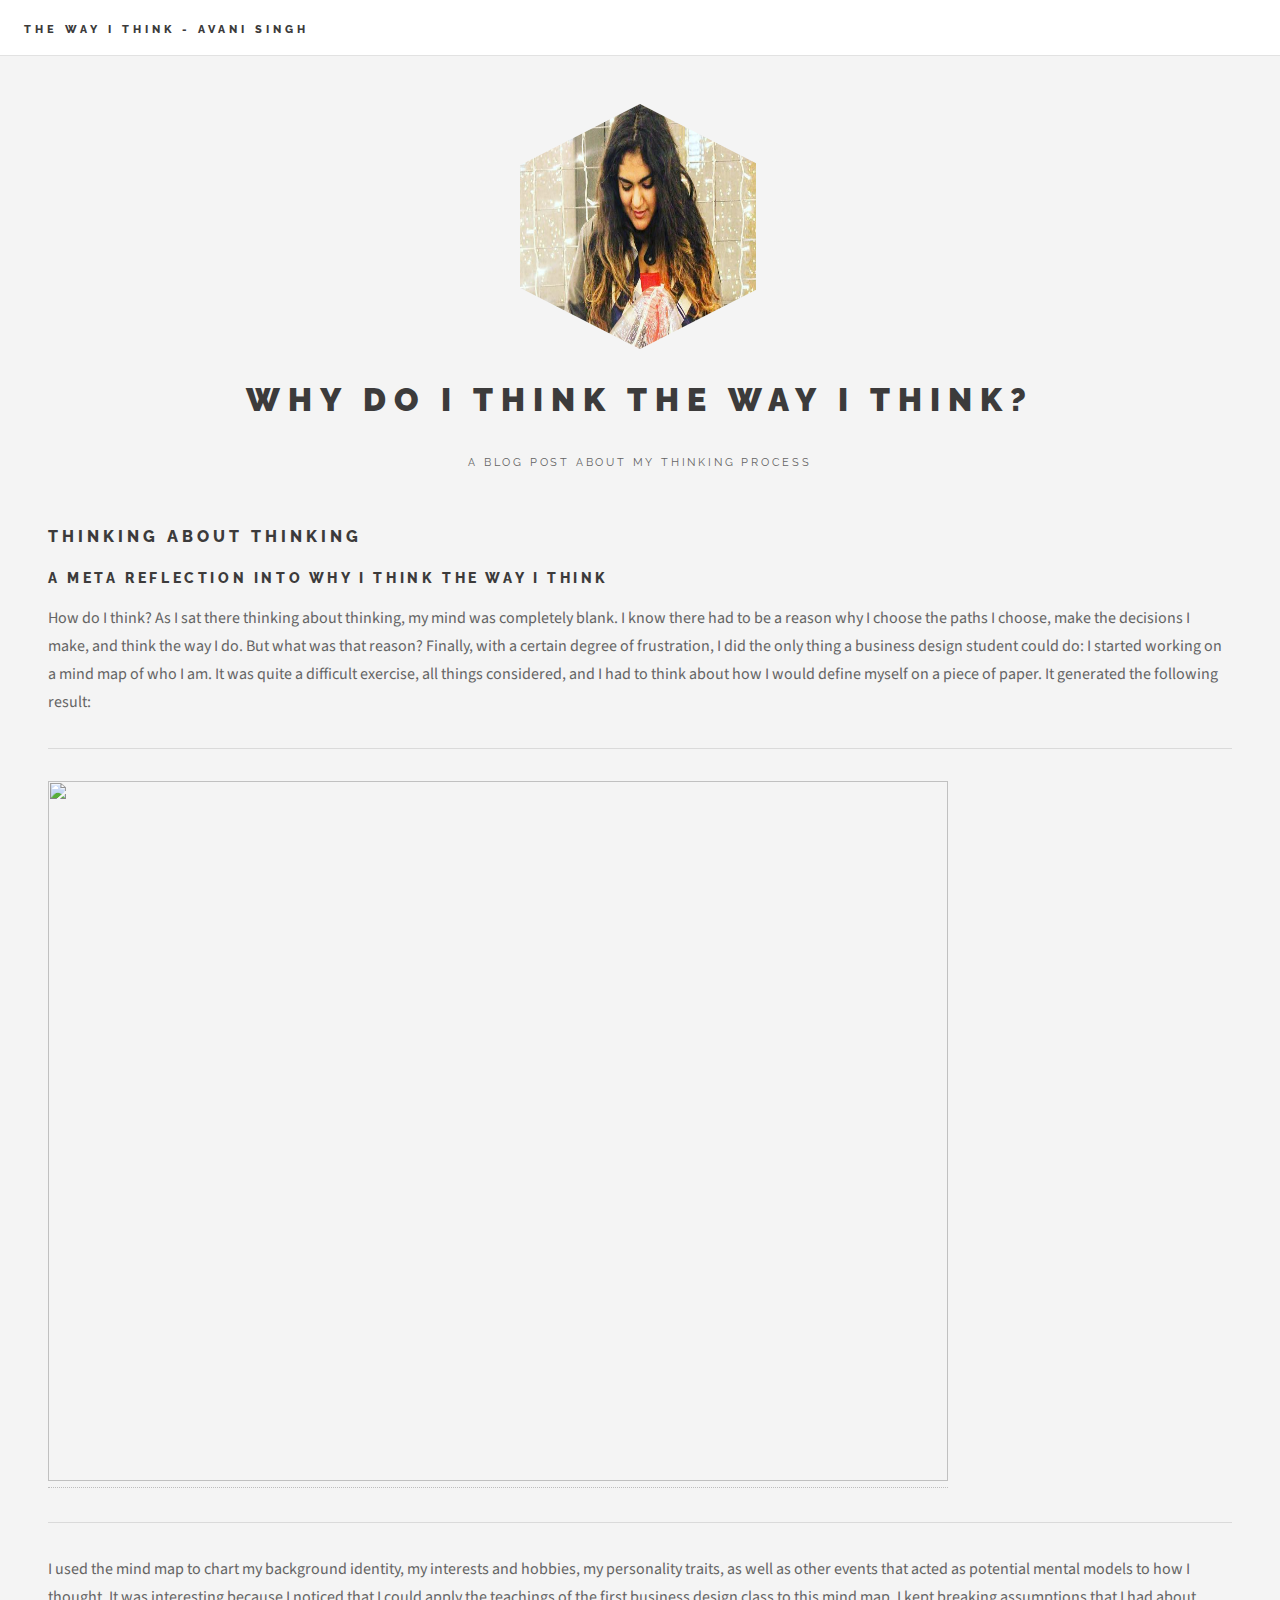
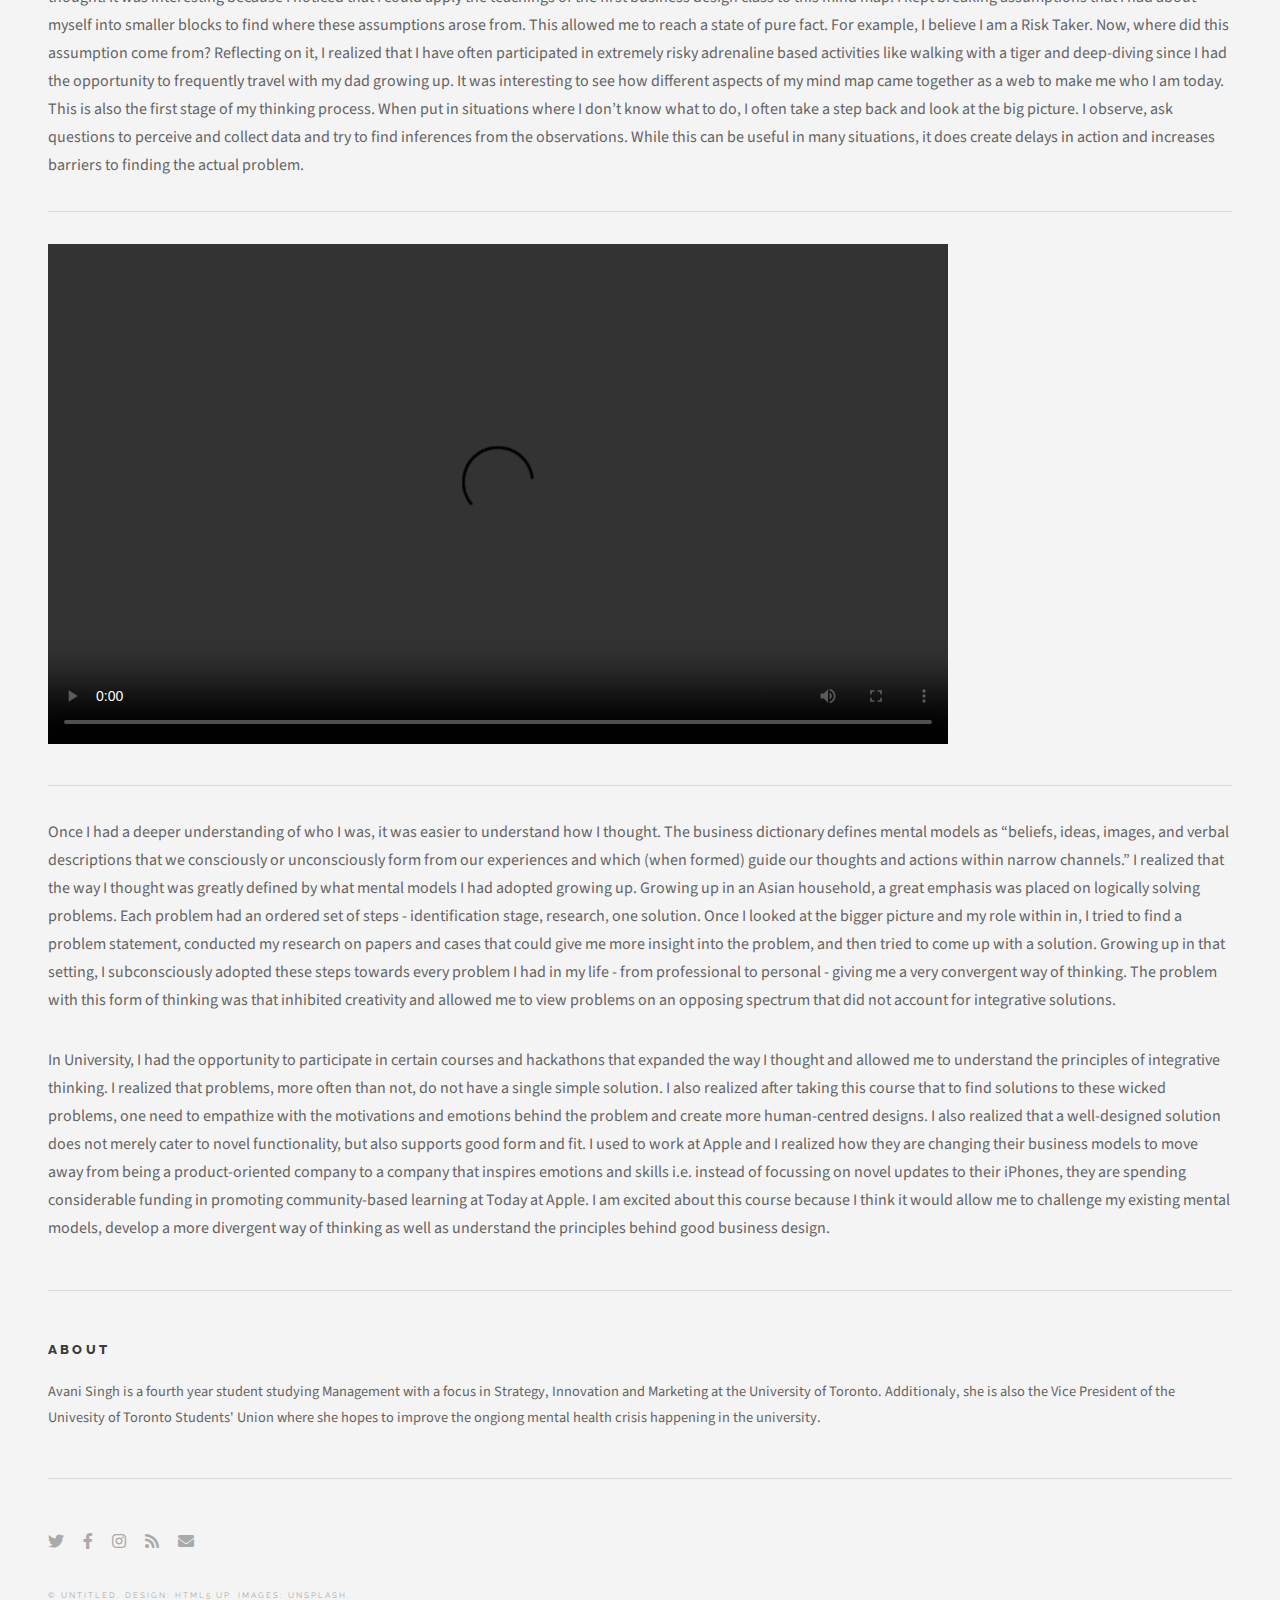
==== commit bf4fd13c: "changed pic" ====
--- a/index.html
+++ b/index.html
@@ -79,7 +79,7 @@
 								<h3> a meta reflection into why i think the way i think </h3>
 								<p> How do I think? As I sat there thinking about thinking, my mind was completely blank. I know there had to be a reason why I choose the paths I choose, make the decisions I make, and think the way I do. But what was that reason? Finally, with a certain degree of frustration, I did the only thing a business design student could do: I started working on a mind map of who I am. It was quite a difficult exercise, all things considered, and I had to think about how I would define myself on a piece of paper. It generated the following result:</p>
 								<hr>
- 								<a href="#"><img src="images/image2.png" alt="" width="900" height="700"/></a>
+ 								<a href="#"><img src="images/image3.png" alt="" width="900" height="700"/></a>
 								<hr>
 								<p>I used the mind map to chart my background identity, my interests and hobbies, my personality traits, as well as other events that acted as potential mental models to how I thought. It was interesting because I noticed that I could apply the teachings of the first business design class to this mind map. I kept breaking assumptions that I had about myself into smaller blocks to find where these assumptions arose from. This allowed me to reach a state of pure fact. For example, I believe I am a Risk Taker. Now, where did this assumption come from? Reflecting on it, I realized that I have often participated in extremely risky adrenaline based activities like walking with a tiger and deep-diving since I had the opportunity to frequently travel with my dad growing up. It was interesting to see how different aspects of my mind map came together as a web to make me who I am today. This is also the first stage of my thinking process. When put in situations where I don’t know what to do, I often take a step back and look at the big picture. I observe, ask questions to perceive and collect data and try to find inferences from the observations. While this can be useful in many situations, it does create delays in action and increases barriers to finding the actual problem.</p>
 								<hr>
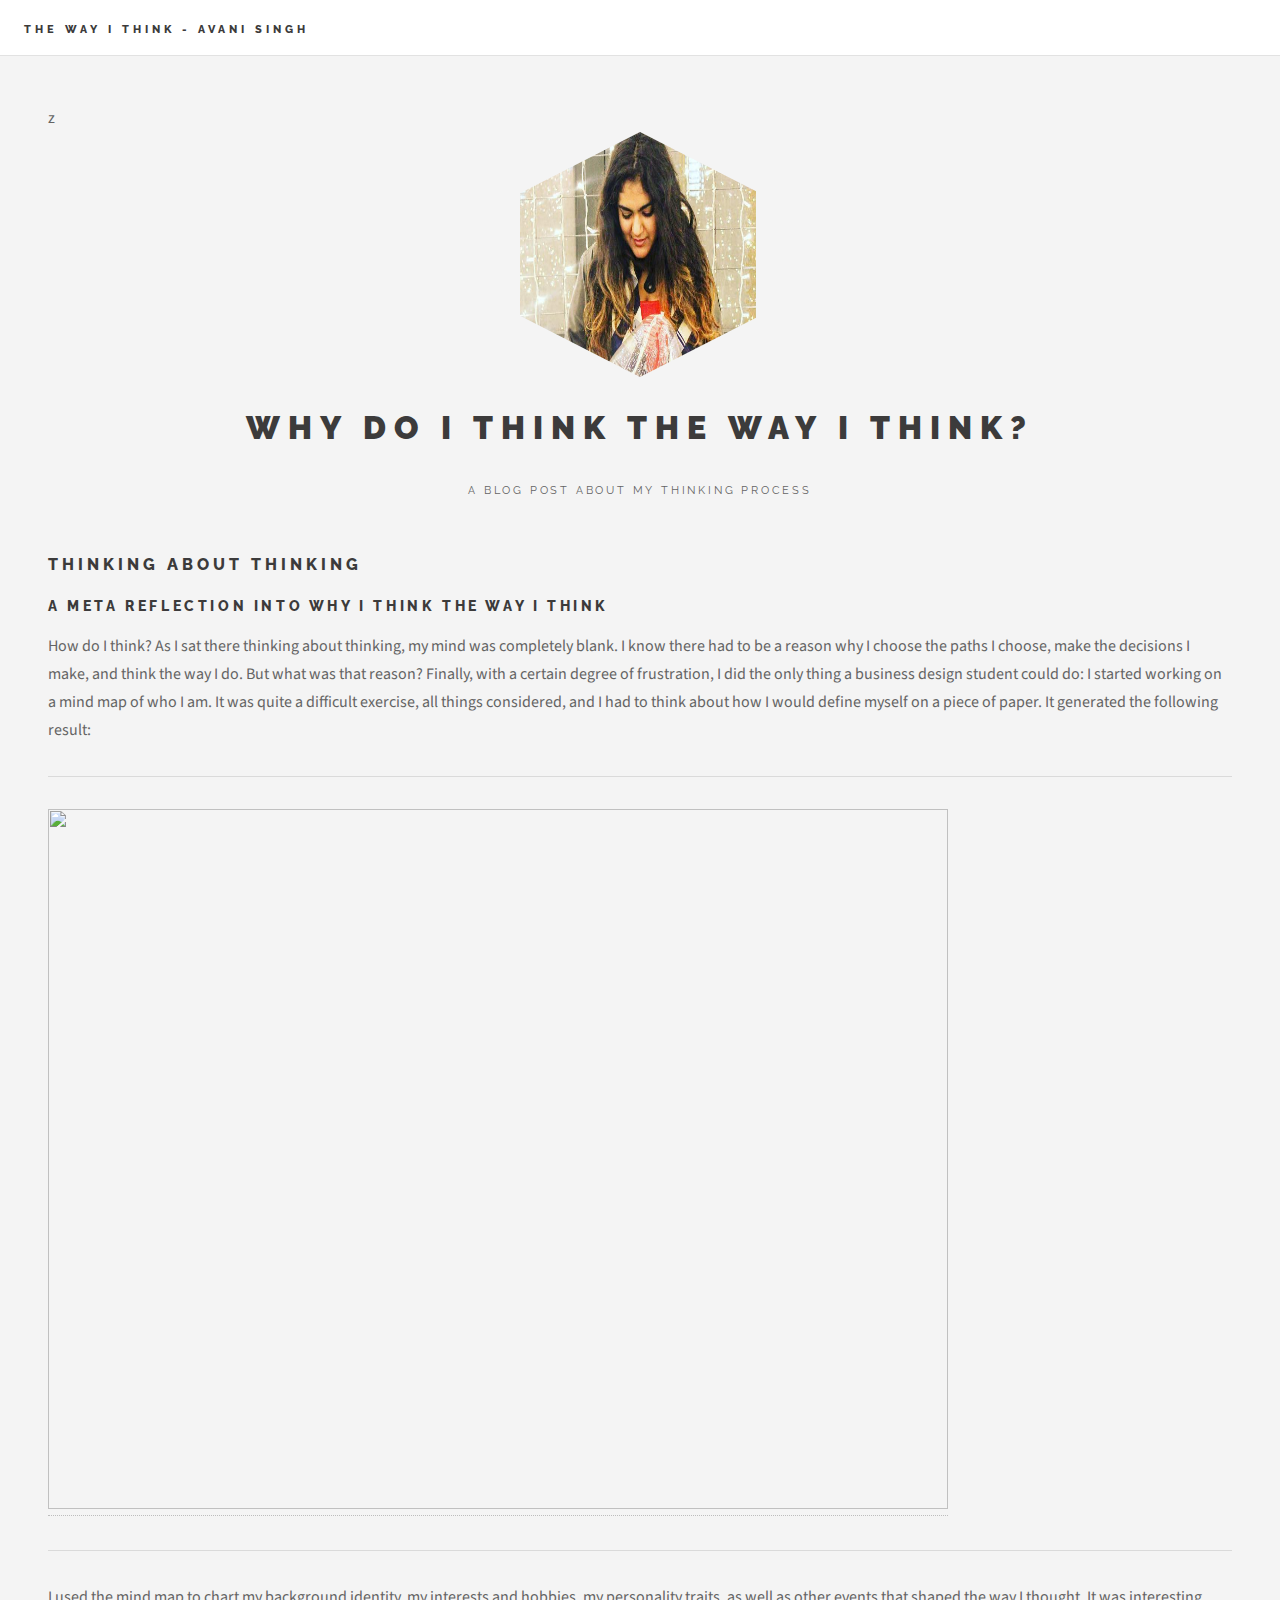
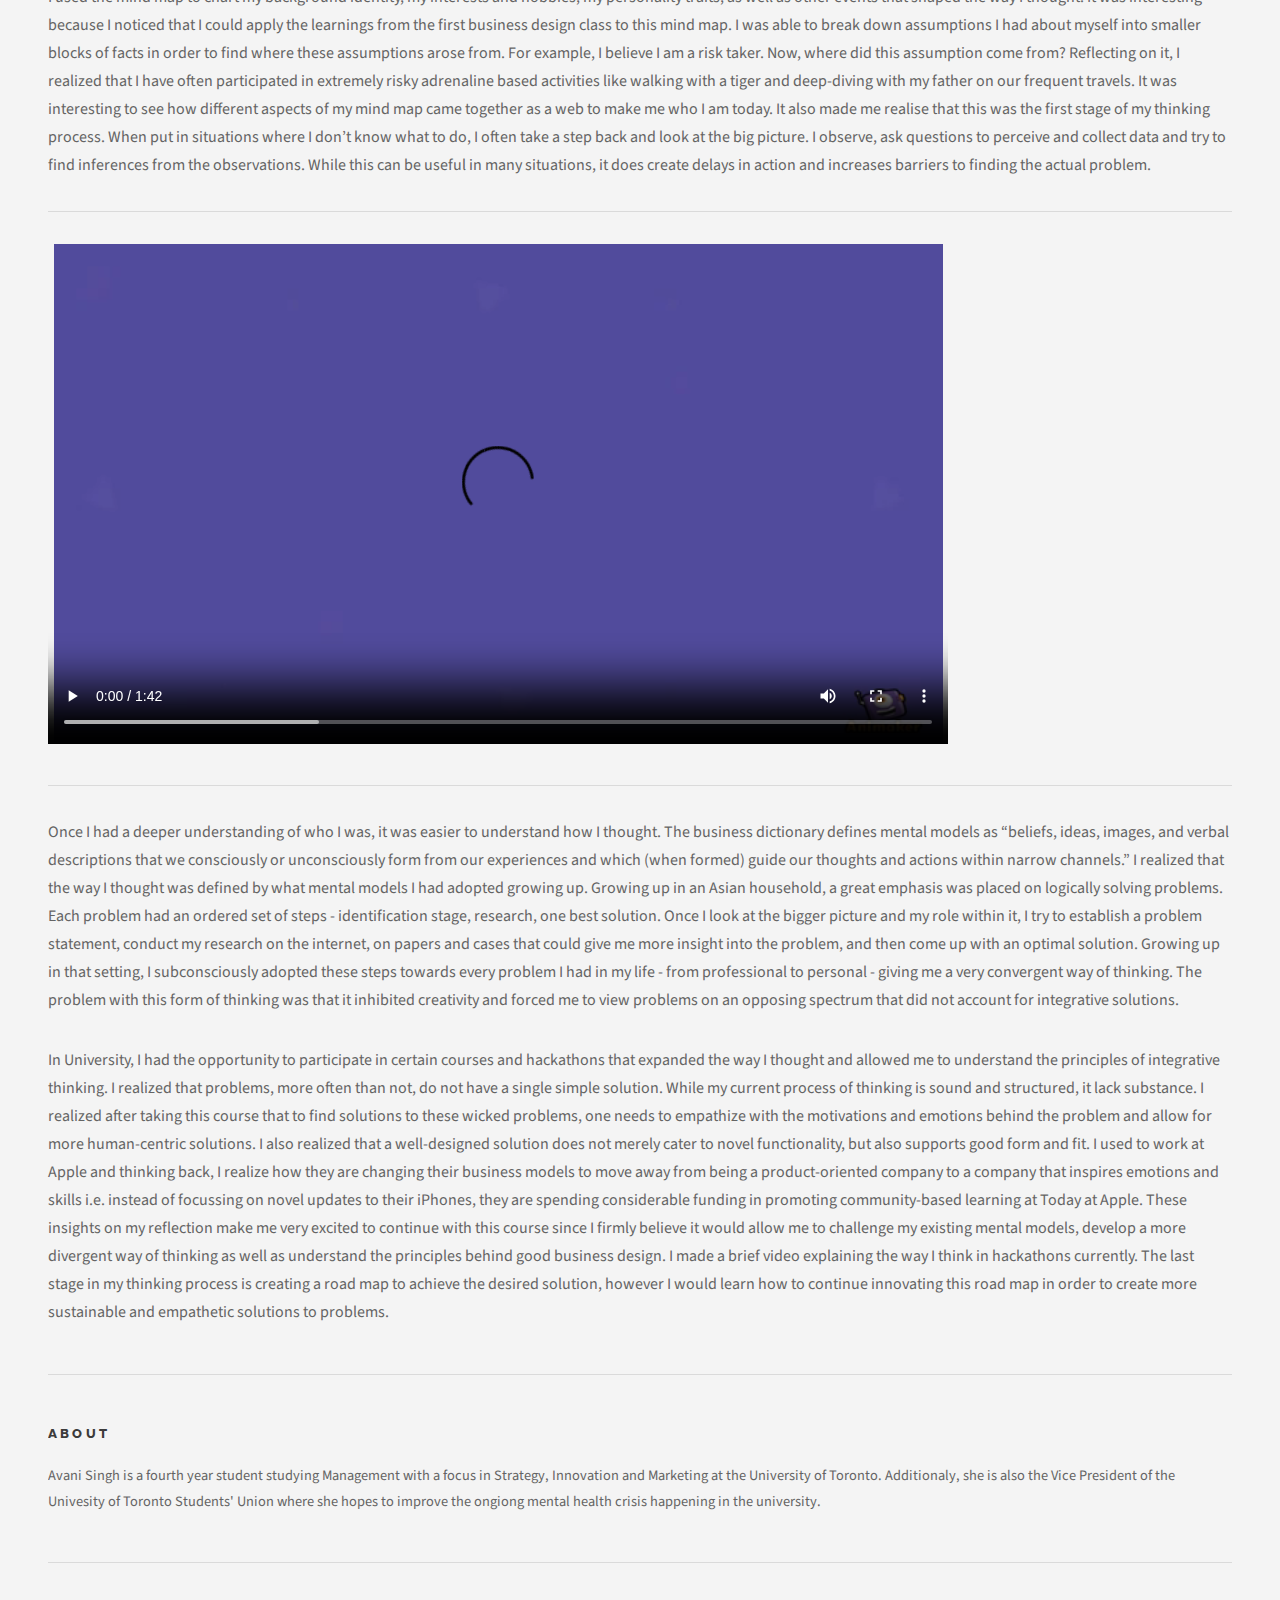
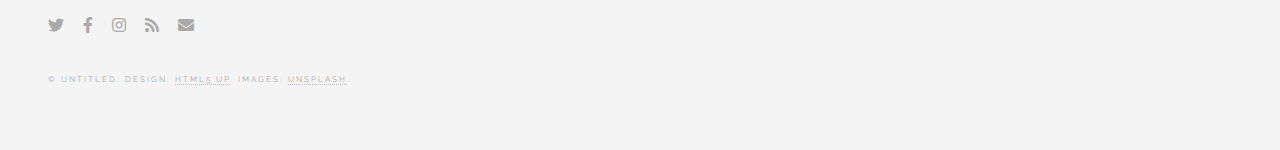
==== commit aa55b15a: "avani made some changes" ====
--- a/index.html
+++ b/index.html
@@ -69,7 +69,7 @@
 							</section>
 
 					</section>
-
+z
 				<!-- Main -->
 					<div id="main">
 
@@ -81,16 +81,17 @@
 								<hr>
  								<a href="#"><img src="images/image3.png" alt="" width="900" height="700"/></a>
 								<hr>
-								<p>I used the mind map to chart my background identity, my interests and hobbies, my personality traits, as well as other events that acted as potential mental models to how I thought. It was interesting because I noticed that I could apply the teachings of the first business design class to this mind map. I kept breaking assumptions that I had about myself into smaller blocks to find where these assumptions arose from. This allowed me to reach a state of pure fact. For example, I believe I am a Risk Taker. Now, where did this assumption come from? Reflecting on it, I realized that I have often participated in extremely risky adrenaline based activities like walking with a tiger and deep-diving since I had the opportunity to frequently travel with my dad growing up. It was interesting to see how different aspects of my mind map came together as a web to make me who I am today. This is also the first stage of my thinking process. When put in situations where I don’t know what to do, I often take a step back and look at the big picture. I observe, ask questions to perceive and collect data and try to find inferences from the observations. While this can be useful in many situations, it does create delays in action and increases barriers to finding the actual problem.</p>
+								<p>I used the mind map to chart my background identity, my interests and hobbies, my personality traits, as well as other events that shaped the way I thought. It was interesting because I noticed that I could apply the learnings from the first business design class to this mind map. I was able to break down assumptions I had about myself into smaller blocks of facts in order to find where these assumptions arose from. For example, I believe I am a risk taker. Now, where did this assumption come from? Reflecting on it, I realized that I have often participated in extremely risky adrenaline based activities like walking with a tiger and deep-diving with my father on our frequent travels. It was interesting to see how different aspects of my mind map came together as a web to make me who I am today. It also made me realise that this was the first stage of my thinking process. When put in situations where I don’t know what to do, I often take a step back and look at the big picture. I observe, ask questions to perceive and collect data and try to find inferences from the observations. While this can be useful in many situations, it does create delays in action and increases barriers to finding the actual problem.</p>
 								<hr>
 								<video width="900" height="500" controls>
-										<source src="video1.mp4" type="video/mp4"> 
+										<source src="video2.mp4" type="video/mp4"> 
 									Your browser does not support this video tag
 								</video>
 								<hr>
 								
-								<p>Once I had a deeper understanding of who I was, it was easier to understand how I thought. The business dictionary defines mental models as “beliefs, ideas, images, and verbal descriptions that we consciously or unconsciously form from our experiences and which (when formed) guide our thoughts and actions within narrow channels.” I realized that the way I thought was greatly defined by what mental models I had adopted growing up. Growing up in an Asian household, a great emphasis was placed on logically solving problems. Each problem had an ordered set of steps - identification stage, research, one solution. Once I looked at the bigger picture and my role within in, I tried to find a problem statement, conducted my research on papers and cases that could give me more insight into the problem, and then tried to come up with a solution. Growing up in that setting, I subconsciously adopted these steps towards every problem I had in my life - from professional to personal - giving me a very convergent way of thinking. The problem with this form of thinking was that inhibited creativity and allowed me to view problems on an opposing spectrum that did not account for integrative solutions.</p>
-								<p>In University, I had the opportunity to participate in certain courses and hackathons that expanded the way I thought and allowed me to understand the principles of integrative thinking. I realized that problems, more often than not, do not have a single simple solution. I also realized after taking this course that to find solutions to these wicked problems, one need to empathize with the motivations and emotions behind the problem and create more human-centred designs. I also realized that a well-designed solution does not merely cater to novel functionality, but also supports good form and fit. I used to work at Apple and I realized how they are changing their business models to move away from being a product-oriented company to a company that inspires emotions and skills i.e. instead of focussing on novel updates to their iPhones, they are spending considerable funding in promoting community-based learning at Today at Apple. I am excited about this course because I think it would allow me to challenge my existing mental models, develop a more divergent way of thinking as well as understand the principles behind good business design.</p>
+								<p>Once I had a deeper understanding of who I was, it was easier to understand how I thought. The business dictionary defines mental models as “beliefs, ideas, images, and verbal descriptions that we consciously or unconsciously form from our experiences and which (when formed) guide our thoughts and actions within narrow channels.” I realized that the way I thought was defined by what mental models I had adopted growing up. Growing up in an Asian household, a great emphasis was placed on logically solving problems. Each problem had an ordered set of steps - identification stage, research, one best solution. Once I look at the bigger picture and my role within it, I try to establish a problem statement, conduct my research on the internet, on papers and cases that could give me more insight into the problem, and then come up with an optimal solution. Growing up in that setting, I subconsciously adopted these steps towards every problem I had in my life - from professional to personal - giving me a very convergent way of thinking. The problem with this form of thinking was that it inhibited creativity and forced me to view problems on an opposing spectrum that did not account for integrative solutions.</p>
+								<p>In University, I had the opportunity to participate in certain courses and hackathons that expanded the way I thought and allowed me to understand the principles of integrative thinking. I realized that problems, more often than not, do not have a single simple solution. While my current process of thinking is sound and structured, it lack substance. I realized after taking this course that to find solutions to these wicked problems, one needs to empathize with the motivations and emotions behind the problem and allow for more human-centric solutions. I also realized that a well-designed solution does not merely cater to novel functionality, but also supports good form and fit. I used to work at Apple and thinking back, I realize how they are changing their business models to move away from being a product-oriented company to a company that inspires emotions and skills i.e. instead of focussing on novel updates to their iPhones, they are spending considerable funding in promoting community-based learning at Today at Apple. These insights on my reflection make me very excited to continue with this course since I firmly believe it would allow me to challenge my existing mental models, develop a more divergent way of thinking as well as understand the principles behind good business design. I made a brief video explaining the way I think in hackathons currently. The last stage in my thinking process is creating a road map to achieve the desired solution, however I would learn how to continue innovating this road map in order to create more sustainable and empathetic solutions to problems.
+								</p>
 							</article>
 
 						
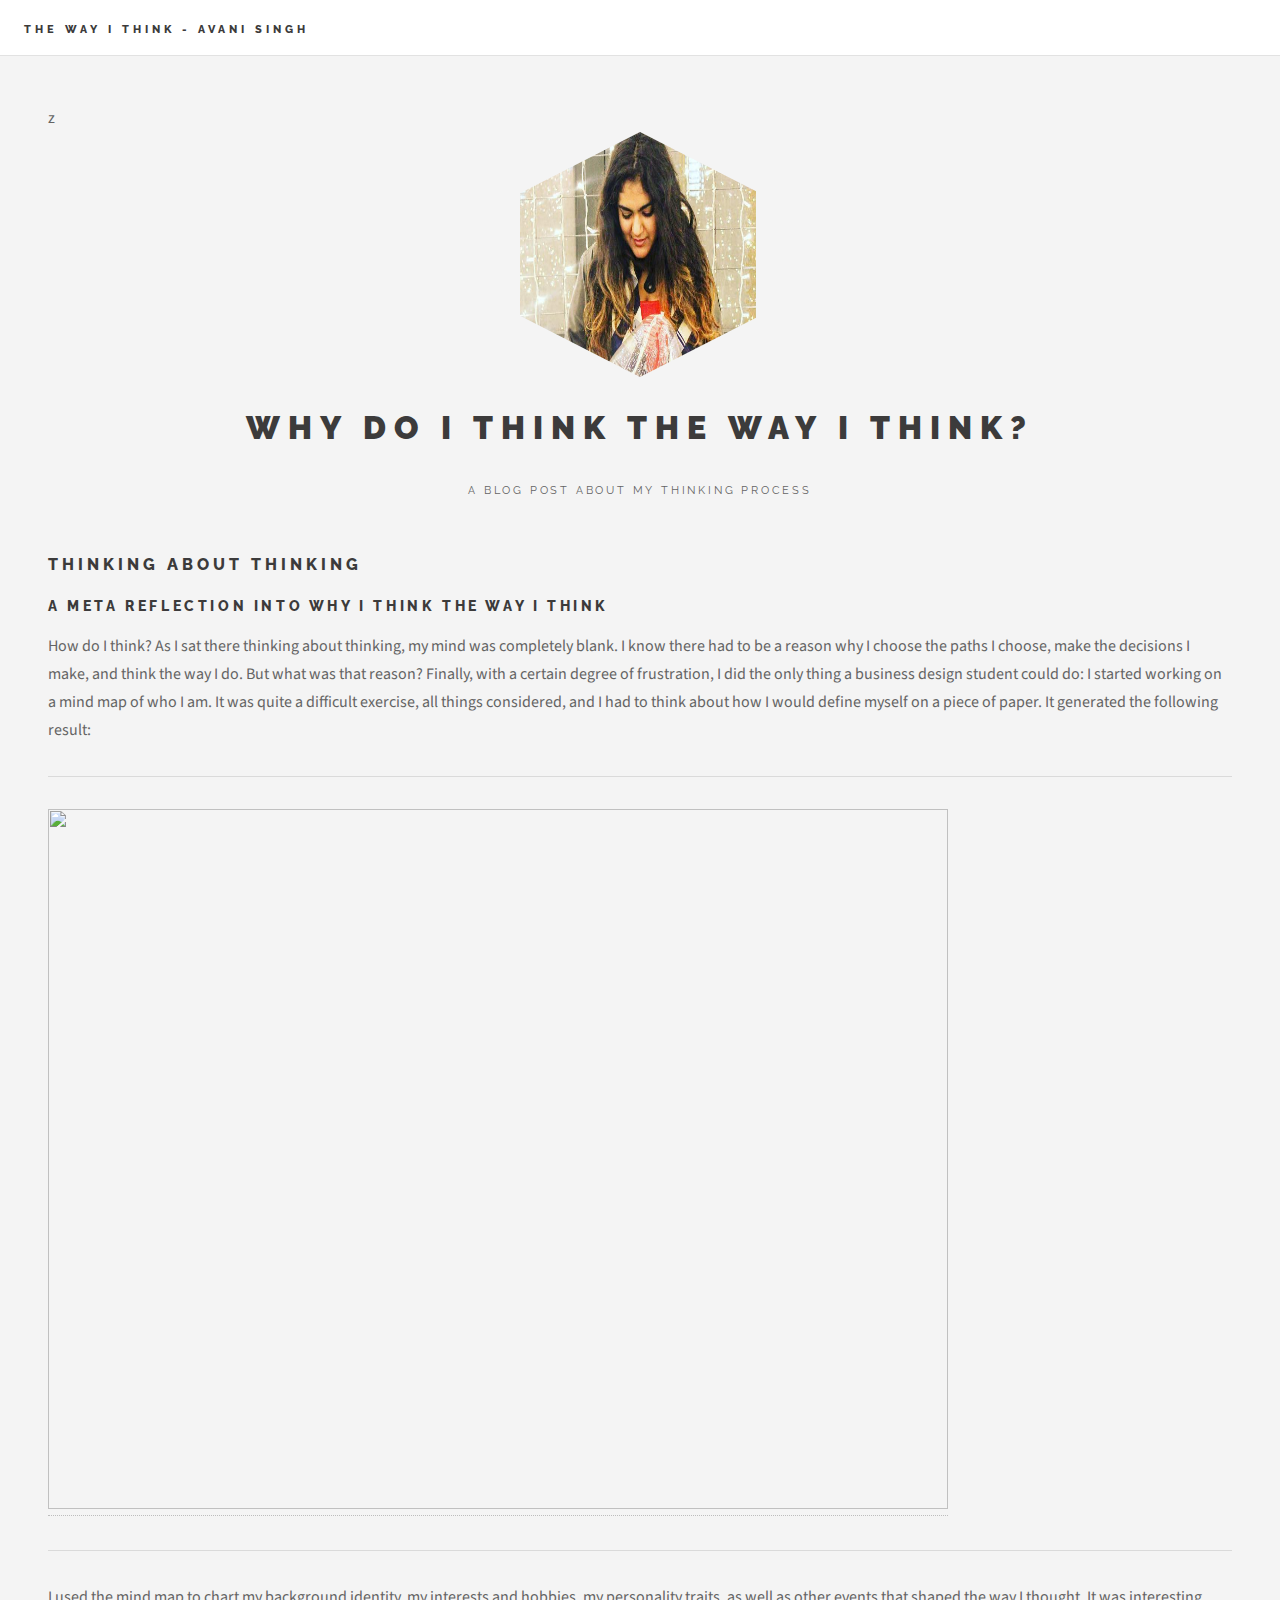
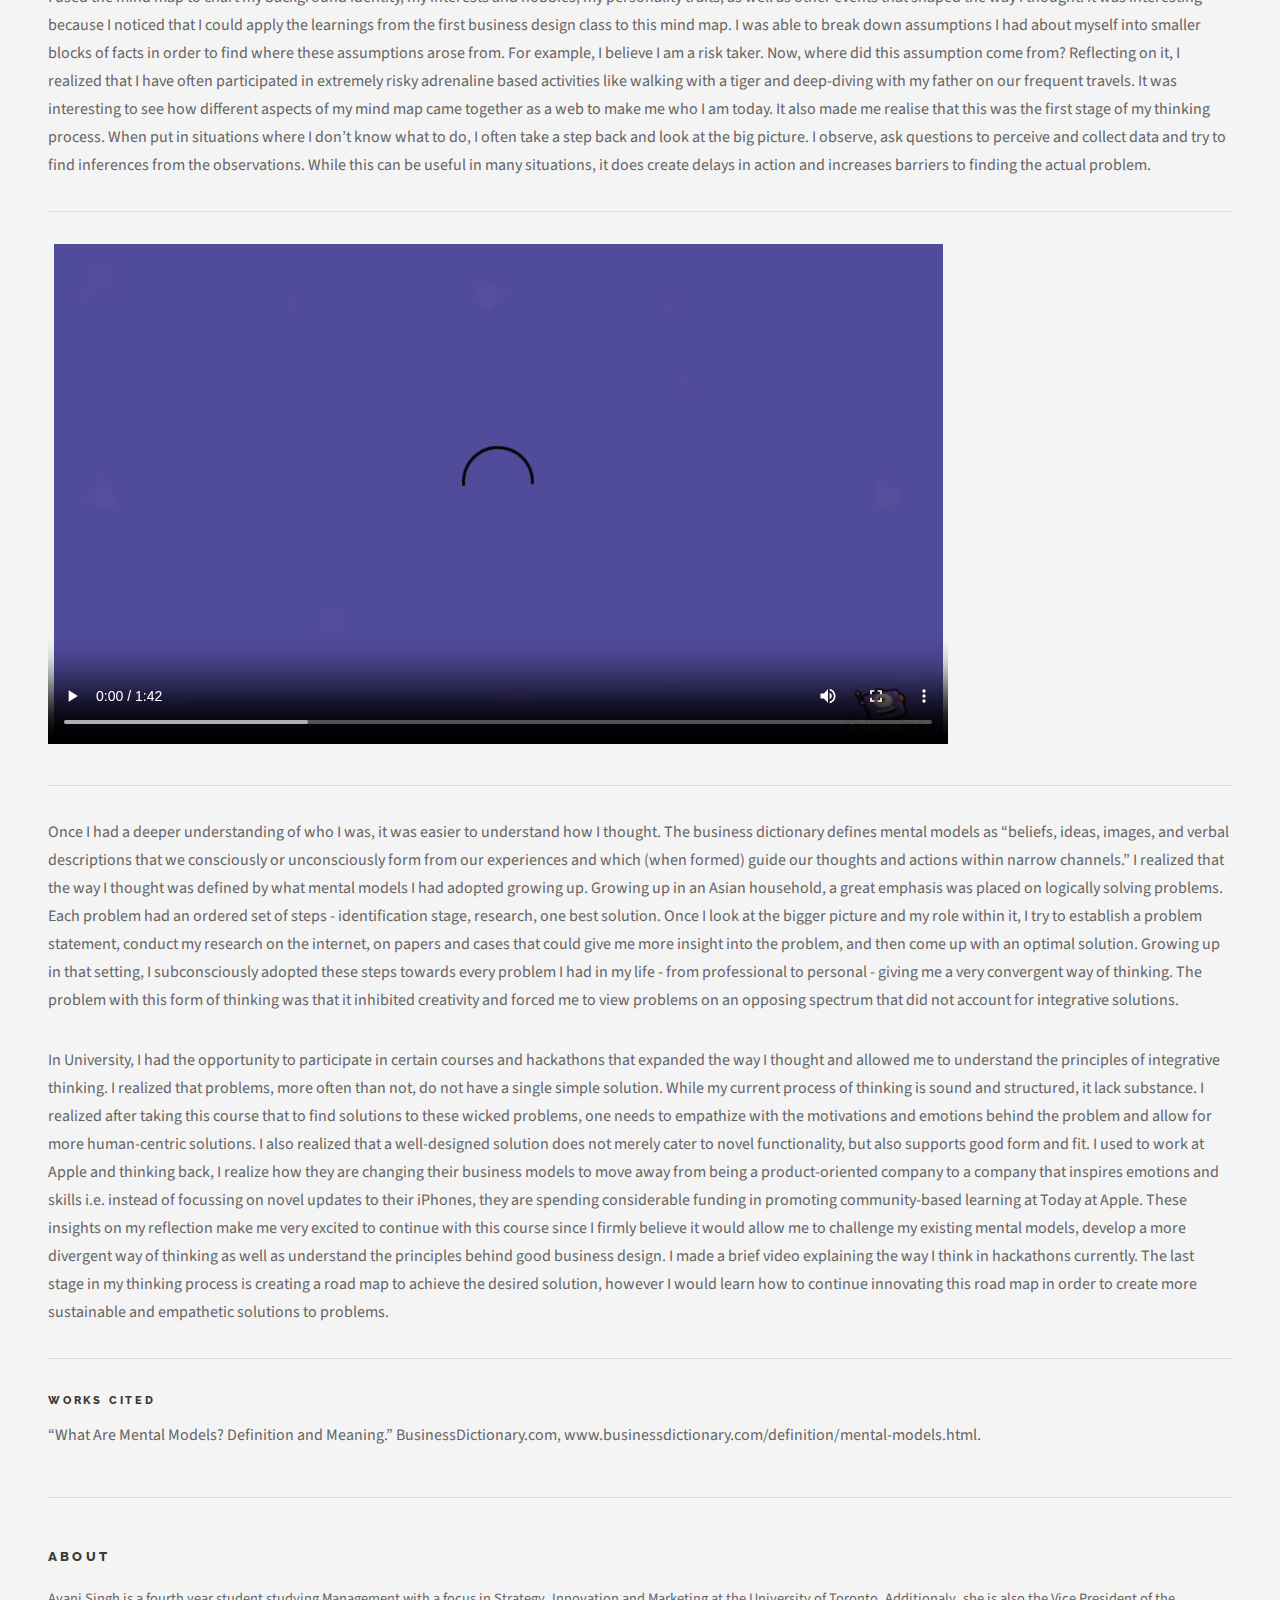
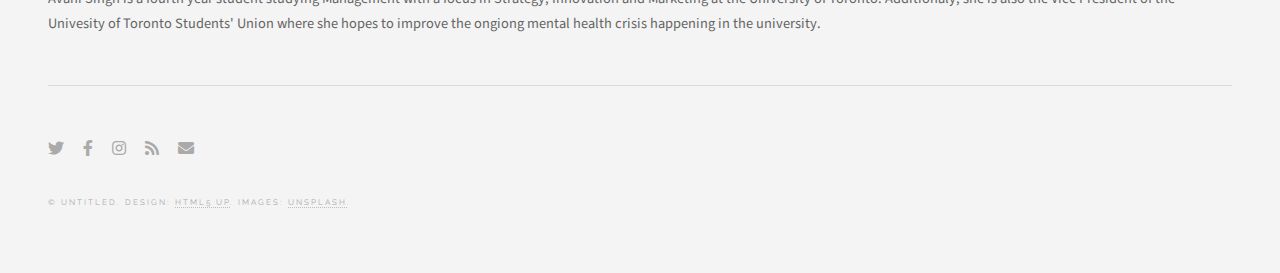
==== commit ed746c15: "added works cited" ====
--- a/index.html
+++ b/index.html
@@ -92,6 +92,9 @@
 								<p>Once I had a deeper understanding of who I was, it was easier to understand how I thought. The business dictionary defines mental models as “beliefs, ideas, images, and verbal descriptions that we consciously or unconsciously form from our experiences and which (when formed) guide our thoughts and actions within narrow channels.” I realized that the way I thought was defined by what mental models I had adopted growing up. Growing up in an Asian household, a great emphasis was placed on logically solving problems. Each problem had an ordered set of steps - identification stage, research, one best solution. Once I look at the bigger picture and my role within it, I try to establish a problem statement, conduct my research on the internet, on papers and cases that could give me more insight into the problem, and then come up with an optimal solution. Growing up in that setting, I subconsciously adopted these steps towards every problem I had in my life - from professional to personal - giving me a very convergent way of thinking. The problem with this form of thinking was that it inhibited creativity and forced me to view problems on an opposing spectrum that did not account for integrative solutions.</p>
 								<p>In University, I had the opportunity to participate in certain courses and hackathons that expanded the way I thought and allowed me to understand the principles of integrative thinking. I realized that problems, more often than not, do not have a single simple solution. While my current process of thinking is sound and structured, it lack substance. I realized after taking this course that to find solutions to these wicked problems, one needs to empathize with the motivations and emotions behind the problem and allow for more human-centric solutions. I also realized that a well-designed solution does not merely cater to novel functionality, but also supports good form and fit. I used to work at Apple and thinking back, I realize how they are changing their business models to move away from being a product-oriented company to a company that inspires emotions and skills i.e. instead of focussing on novel updates to their iPhones, they are spending considerable funding in promoting community-based learning at Today at Apple. These insights on my reflection make me very excited to continue with this course since I firmly believe it would allow me to challenge my existing mental models, develop a more divergent way of thinking as well as understand the principles behind good business design. I made a brief video explaining the way I think in hackathons currently. The last stage in my thinking process is creating a road map to achieve the desired solution, however I would learn how to continue innovating this road map in order to create more sustainable and empathetic solutions to problems.
 								</p>
+								<hr>
+								<h4> Works Cited</h4>
+								<p> “What Are Mental Models? Definition and Meaning.” BusinessDictionary.com, www.businessdictionary.com/definition/mental-models.html. </p>
 							</article>
 
 						
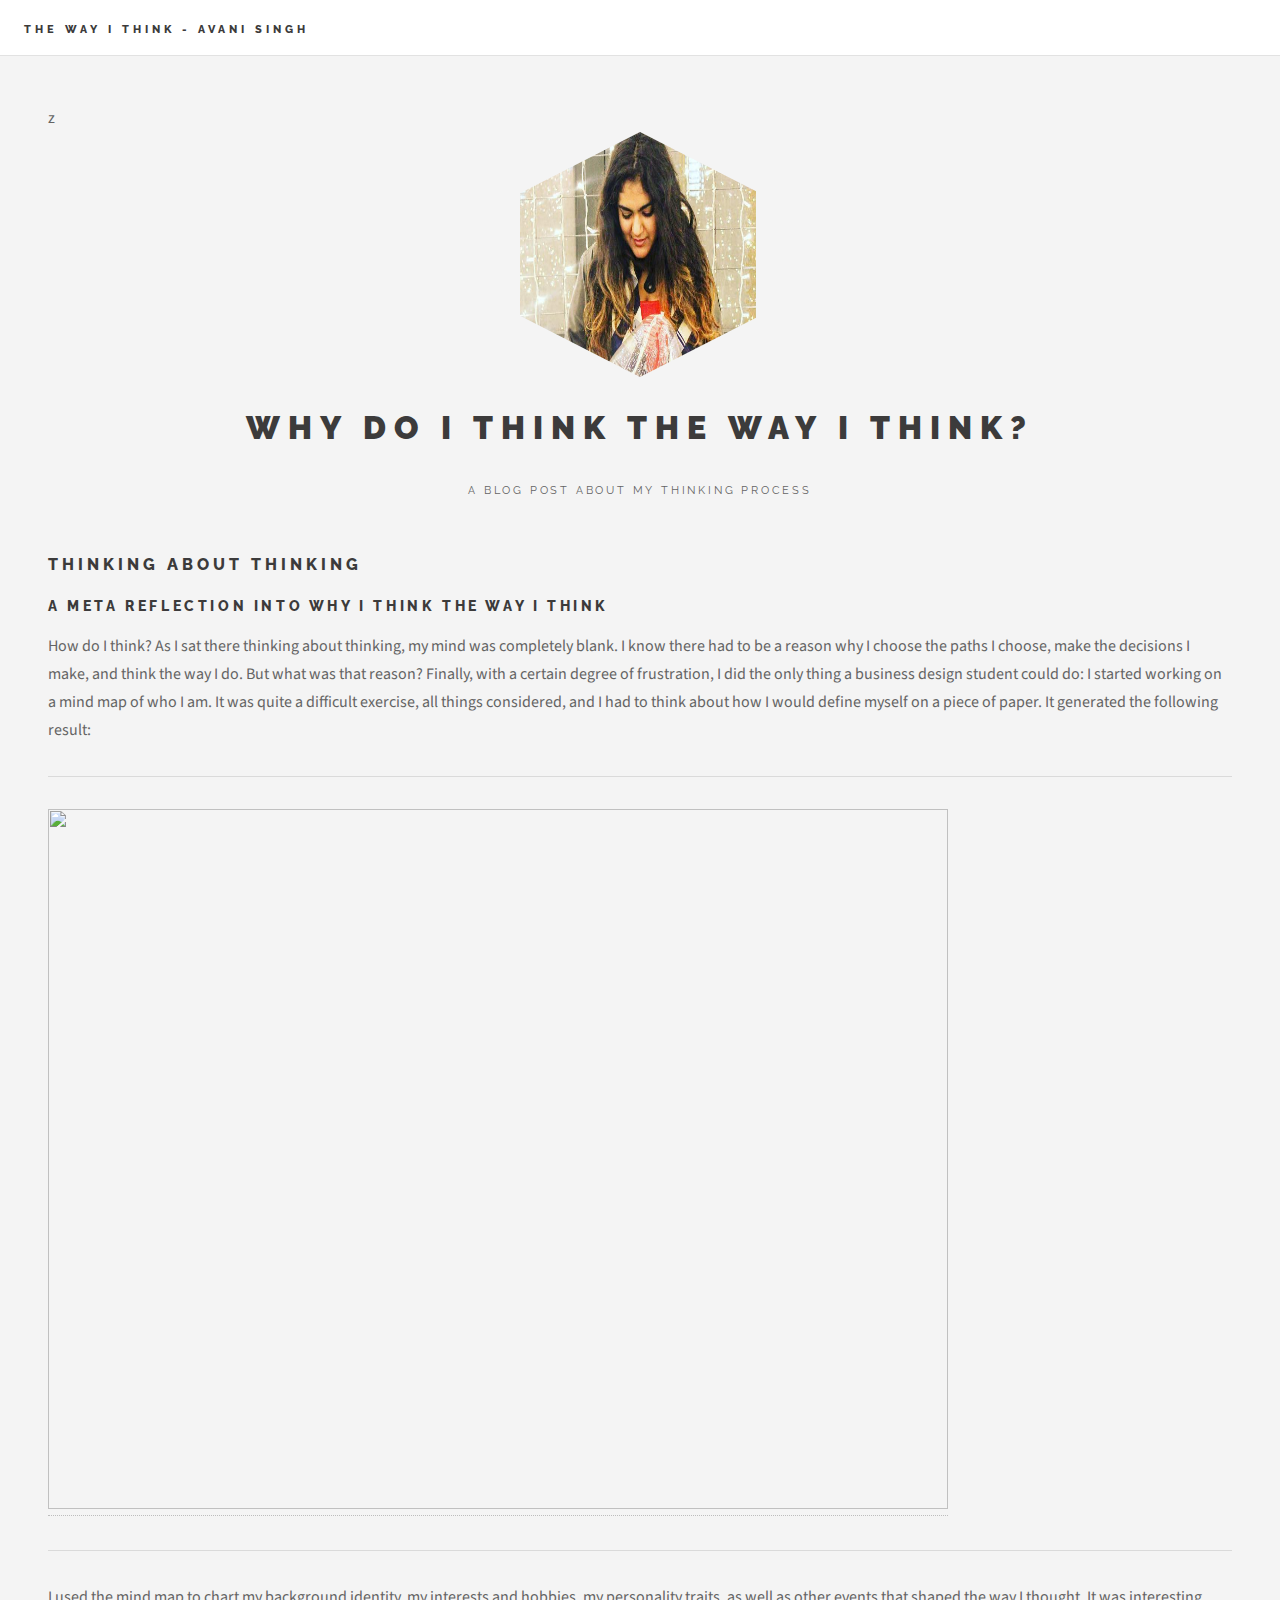
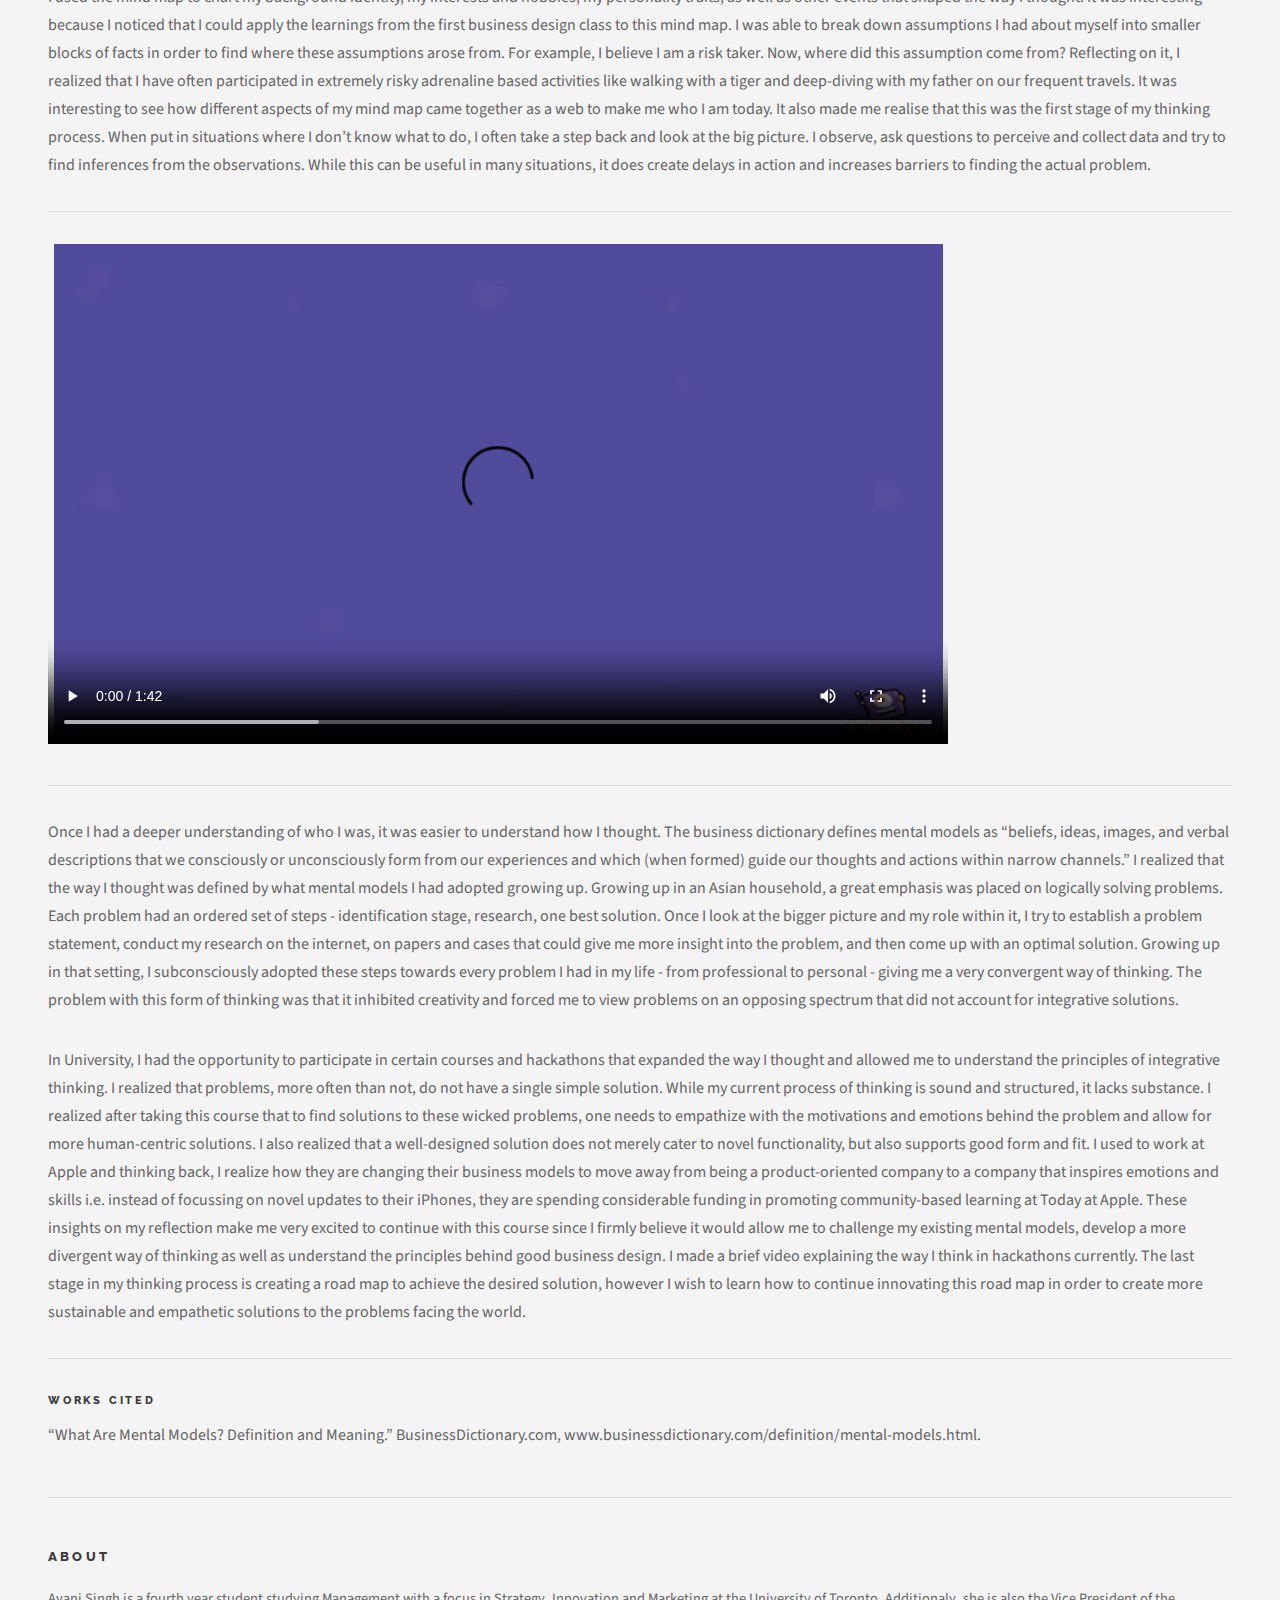
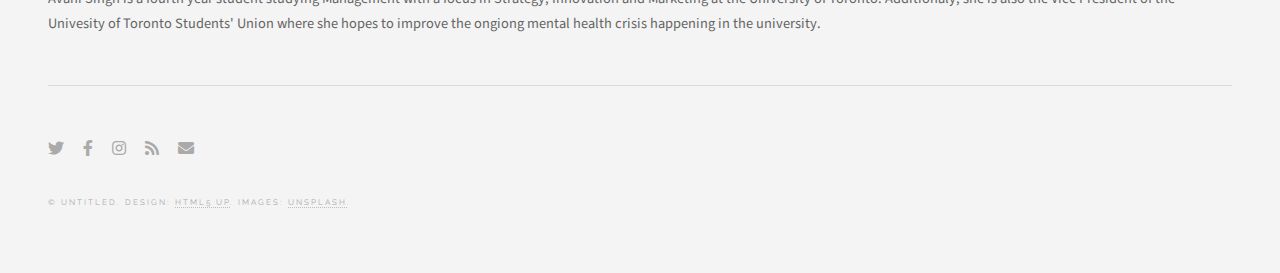
==== commit 76a08c41: "final commit hopefully" ====
--- a/index.html
+++ b/index.html
@@ -90,7 +90,7 @@
 								<hr>
 								
 								<p>Once I had a deeper understanding of who I was, it was easier to understand how I thought. The business dictionary defines mental models as “beliefs, ideas, images, and verbal descriptions that we consciously or unconsciously form from our experiences and which (when formed) guide our thoughts and actions within narrow channels.” I realized that the way I thought was defined by what mental models I had adopted growing up. Growing up in an Asian household, a great emphasis was placed on logically solving problems. Each problem had an ordered set of steps - identification stage, research, one best solution. Once I look at the bigger picture and my role within it, I try to establish a problem statement, conduct my research on the internet, on papers and cases that could give me more insight into the problem, and then come up with an optimal solution. Growing up in that setting, I subconsciously adopted these steps towards every problem I had in my life - from professional to personal - giving me a very convergent way of thinking. The problem with this form of thinking was that it inhibited creativity and forced me to view problems on an opposing spectrum that did not account for integrative solutions.</p>
-								<p>In University, I had the opportunity to participate in certain courses and hackathons that expanded the way I thought and allowed me to understand the principles of integrative thinking. I realized that problems, more often than not, do not have a single simple solution. While my current process of thinking is sound and structured, it lack substance. I realized after taking this course that to find solutions to these wicked problems, one needs to empathize with the motivations and emotions behind the problem and allow for more human-centric solutions. I also realized that a well-designed solution does not merely cater to novel functionality, but also supports good form and fit. I used to work at Apple and thinking back, I realize how they are changing their business models to move away from being a product-oriented company to a company that inspires emotions and skills i.e. instead of focussing on novel updates to their iPhones, they are spending considerable funding in promoting community-based learning at Today at Apple. These insights on my reflection make me very excited to continue with this course since I firmly believe it would allow me to challenge my existing mental models, develop a more divergent way of thinking as well as understand the principles behind good business design. I made a brief video explaining the way I think in hackathons currently. The last stage in my thinking process is creating a road map to achieve the desired solution, however I would learn how to continue innovating this road map in order to create more sustainable and empathetic solutions to problems.
+								<p>In University, I had the opportunity to participate in certain courses and hackathons that expanded the way I thought and allowed me to understand the principles of integrative thinking. I realized that problems, more often than not, do not have a single simple solution. While my current process of thinking is sound and structured, it lacks substance. I realized after taking this course that to find solutions to these wicked problems, one needs to empathize with the motivations and emotions behind the problem and allow for more human-centric solutions. I also realized that a well-designed solution does not merely cater to novel functionality, but also supports good form and fit. I used to work at Apple and thinking back, I realize how they are changing their business models to move away from being a product-oriented company to a company that inspires emotions and skills i.e. instead of focussing on novel updates to their iPhones, they are spending considerable funding in promoting community-based learning at Today at Apple. These insights on my reflection make me very excited to continue with this course since I firmly believe it would allow me to challenge my existing mental models, develop a more divergent way of thinking as well as understand the principles behind good business design. I made a brief video explaining the way I think in hackathons currently. The last stage in my thinking process is creating a road map to achieve the desired solution, however I wish to learn how to continue innovating this road map in order to create more sustainable and empathetic solutions to the problems facing the world.
 								</p>
 								<hr>
 								<h4> Works Cited</h4>
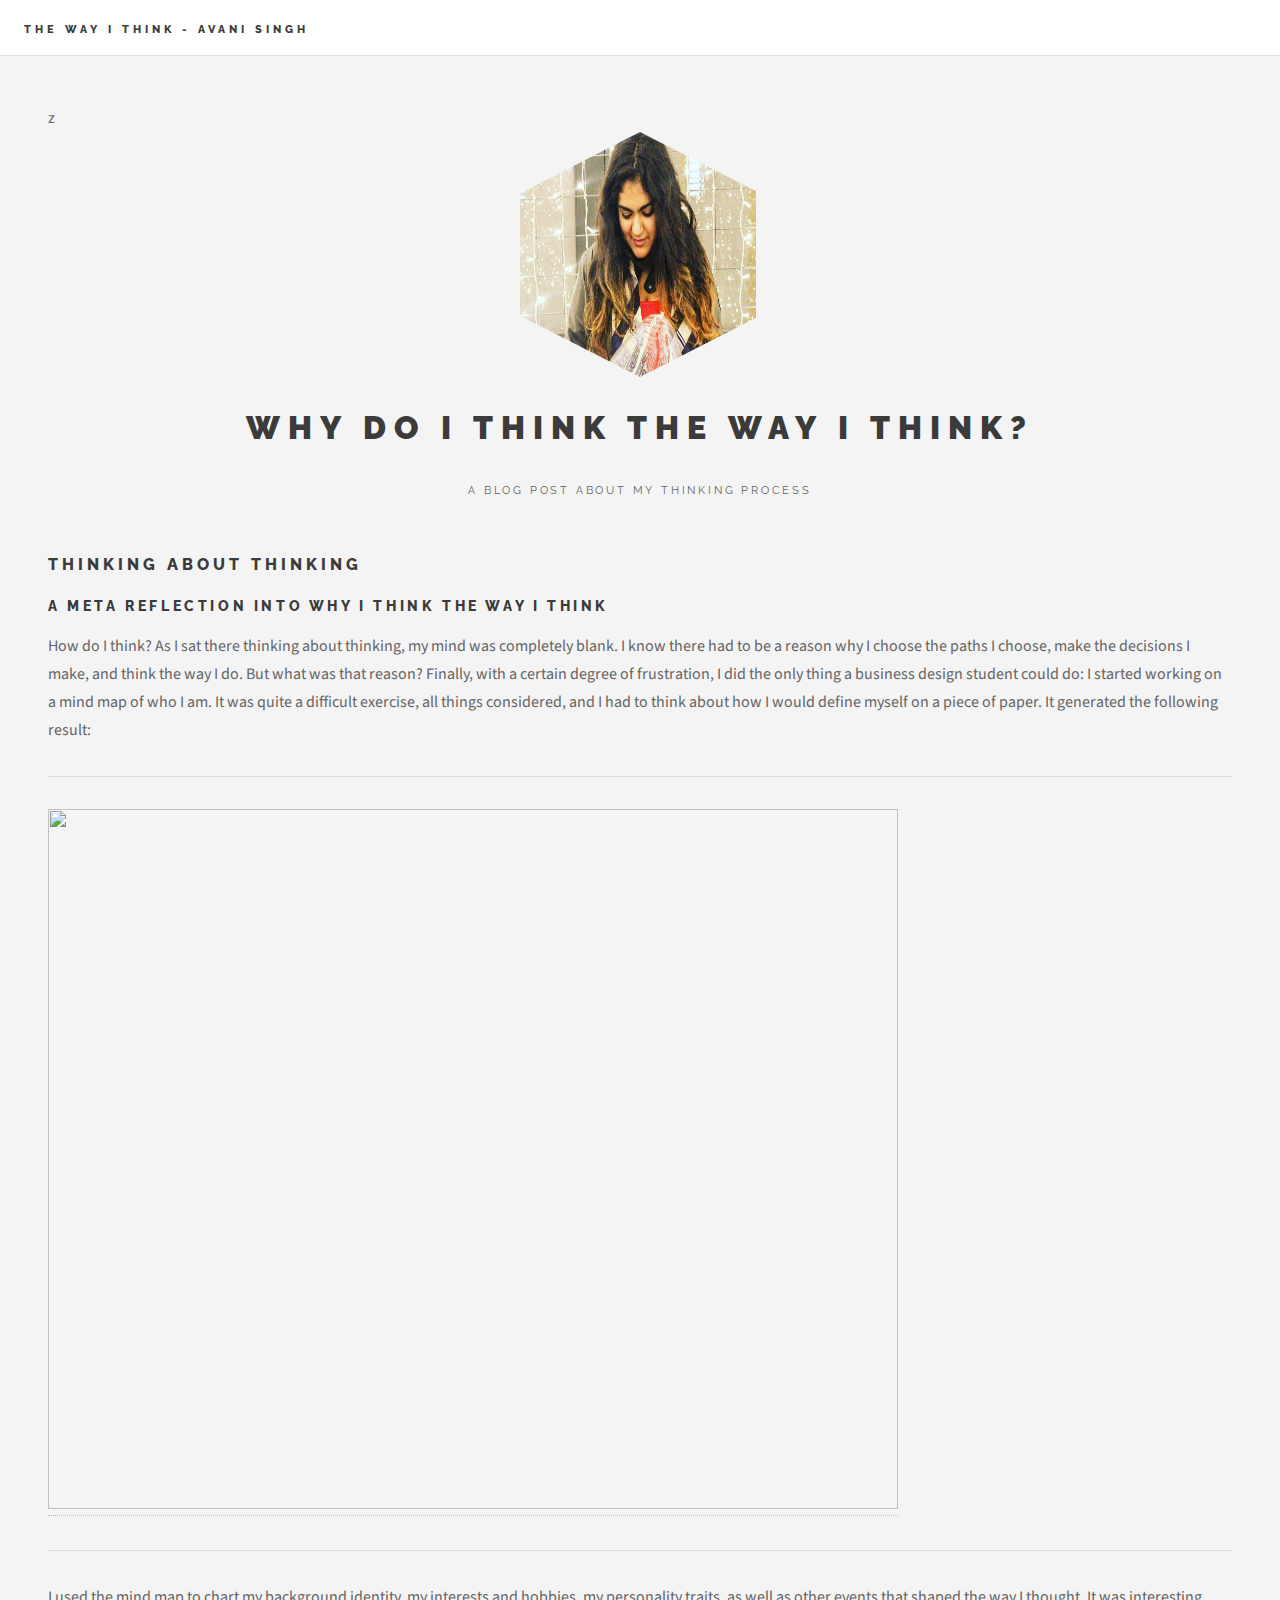
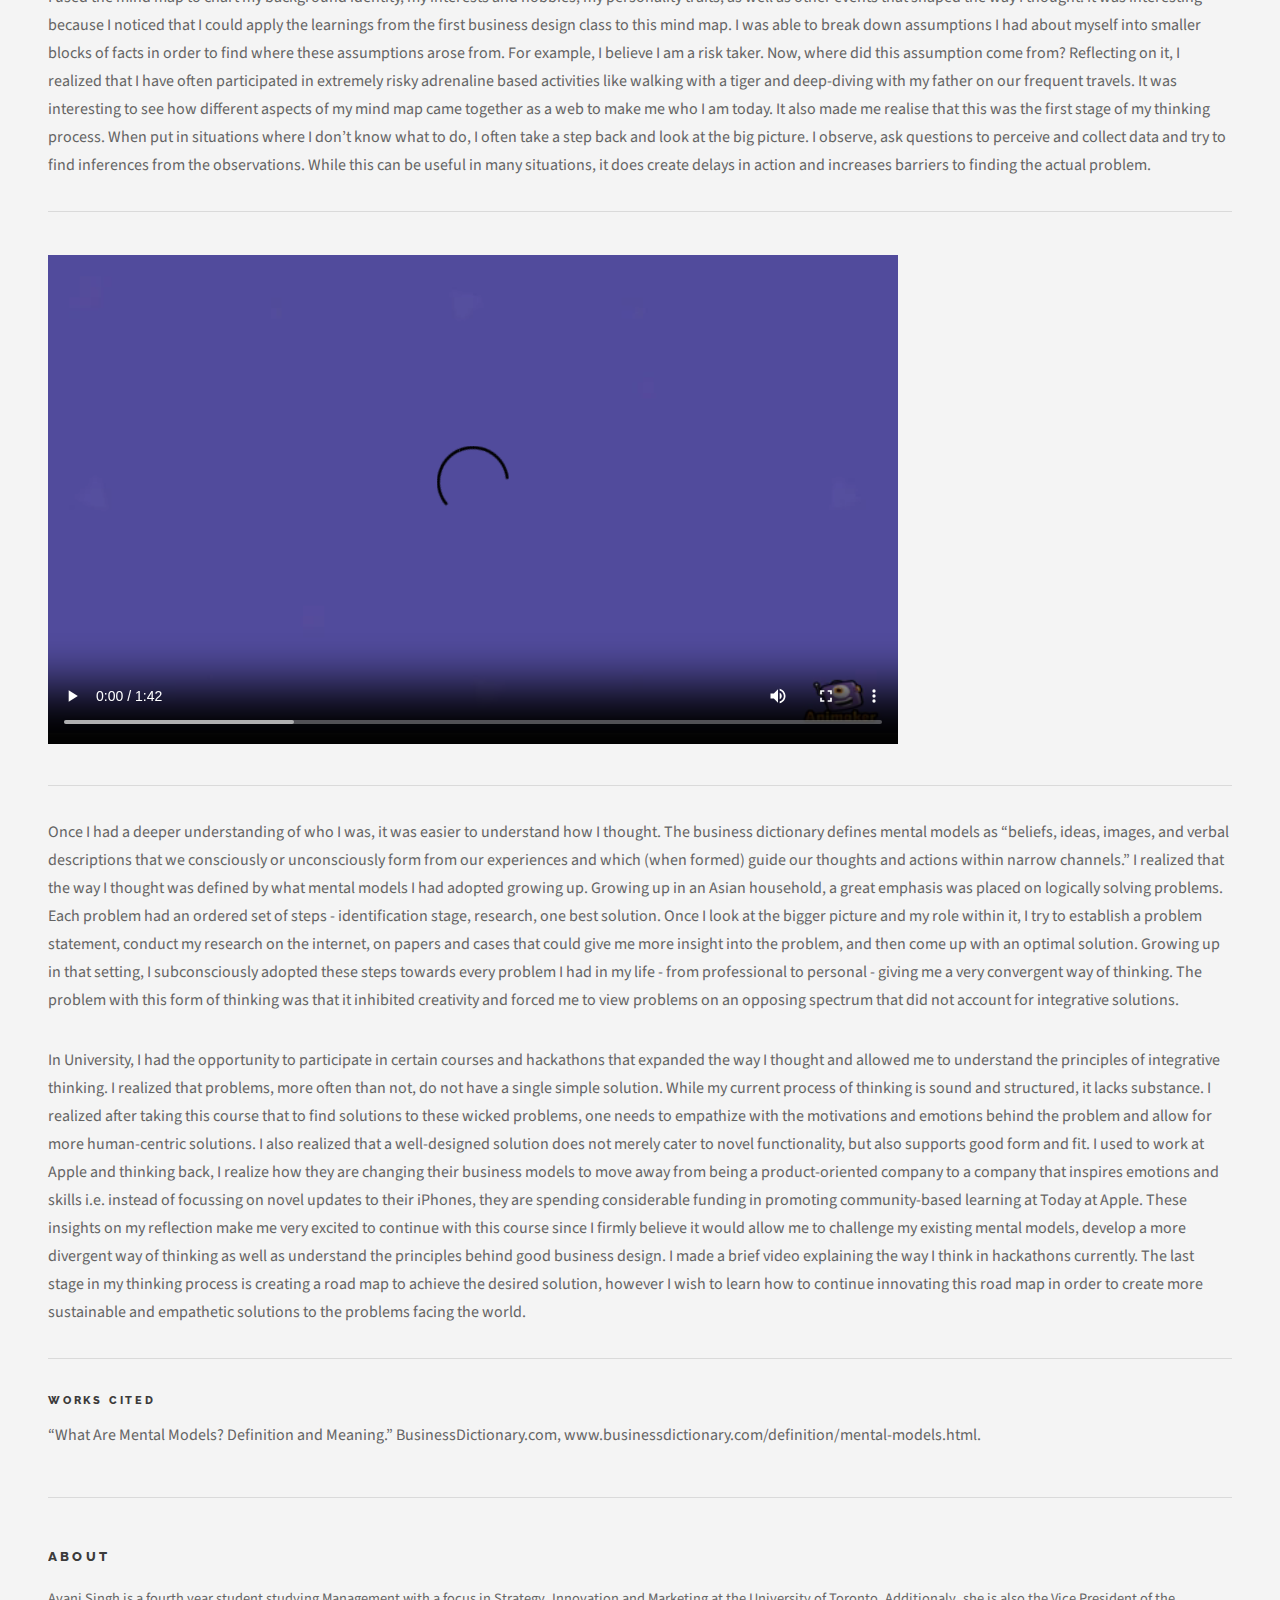
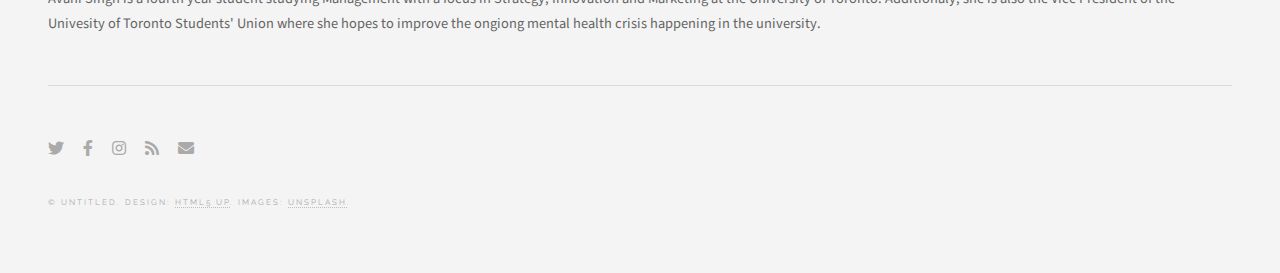
==== commit 63628e7f: "changed the width once again" ====
--- a/index.html
+++ b/index.html
@@ -79,11 +79,11 @@
 								<h3> a meta reflection into why i think the way i think </h3>
 								<p> How do I think? As I sat there thinking about thinking, my mind was completely blank. I know there had to be a reason why I choose the paths I choose, make the decisions I make, and think the way I do. But what was that reason? Finally, with a certain degree of frustration, I did the only thing a business design student could do: I started working on a mind map of who I am. It was quite a difficult exercise, all things considered, and I had to think about how I would define myself on a piece of paper. It generated the following result:</p>
 								<hr>
- 								<a href="#"><img src="images/image3.png" alt="" width="900" height="700"/></a>
+ 								<a href="#"><img src="images/image3.png" alt="" width="850" height="700"/></a>
 								<hr>
 								<p>I used the mind map to chart my background identity, my interests and hobbies, my personality traits, as well as other events that shaped the way I thought. It was interesting because I noticed that I could apply the learnings from the first business design class to this mind map. I was able to break down assumptions I had about myself into smaller blocks of facts in order to find where these assumptions arose from. For example, I believe I am a risk taker. Now, where did this assumption come from? Reflecting on it, I realized that I have often participated in extremely risky adrenaline based activities like walking with a tiger and deep-diving with my father on our frequent travels. It was interesting to see how different aspects of my mind map came together as a web to make me who I am today. It also made me realise that this was the first stage of my thinking process. When put in situations where I don’t know what to do, I often take a step back and look at the big picture. I observe, ask questions to perceive and collect data and try to find inferences from the observations. While this can be useful in many situations, it does create delays in action and increases barriers to finding the actual problem.</p>
 								<hr>
-								<video width="900" height="500" controls>
+								<video width="850" height="500" controls>
 										<source src="video2.mp4" type="video/mp4"> 
 									Your browser does not support this video tag
 								</video>
@@ -106,7 +106,7 @@
 
 						<!-- Intro -->
 							<section id="intro">
-								<a href="#" class="logo"><img src="images/image1.png" alt="" width="280" height="245"/></a>
+								<a href="#" class="logo"><img src="images/image1.png" alt="" width="250" height="245"/></a>
 								<header>
 									<h2>Why do I think the way I think?</h2>
 									<p>A blog post about my thinking process</p>
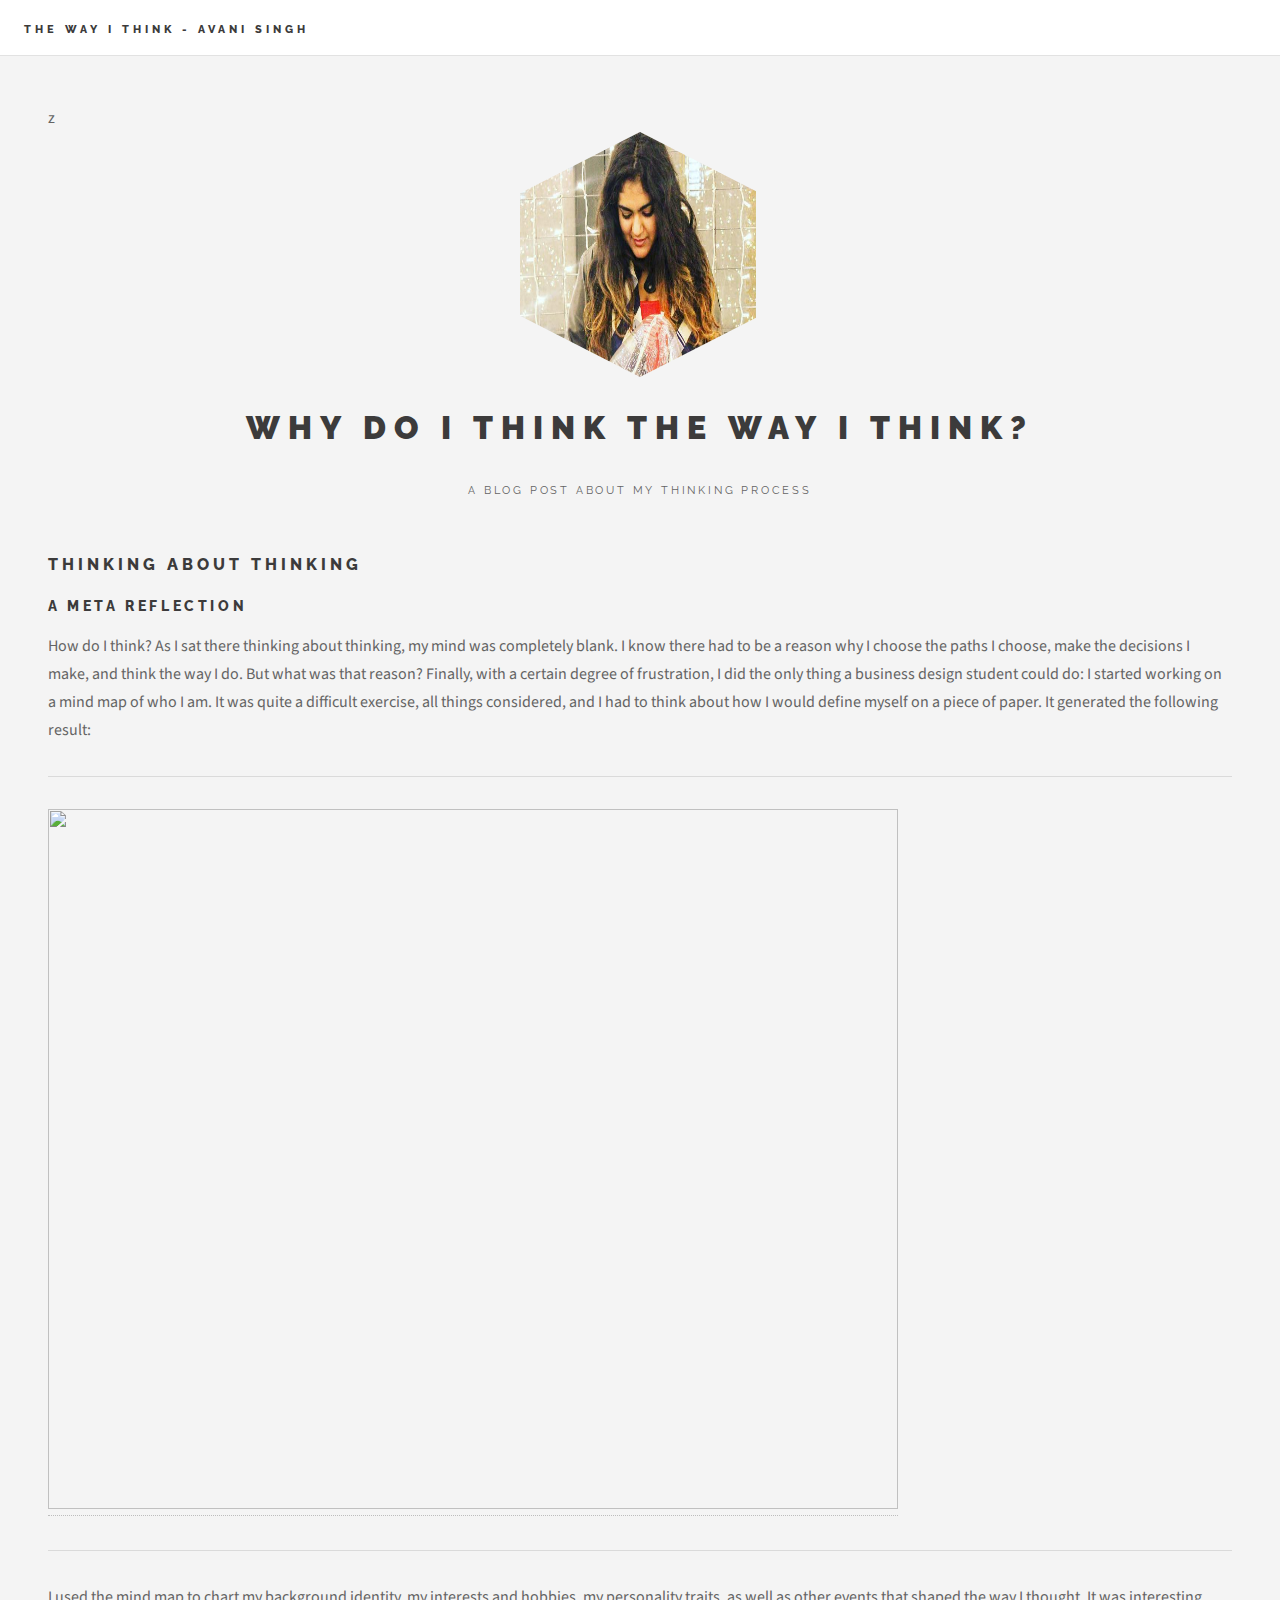
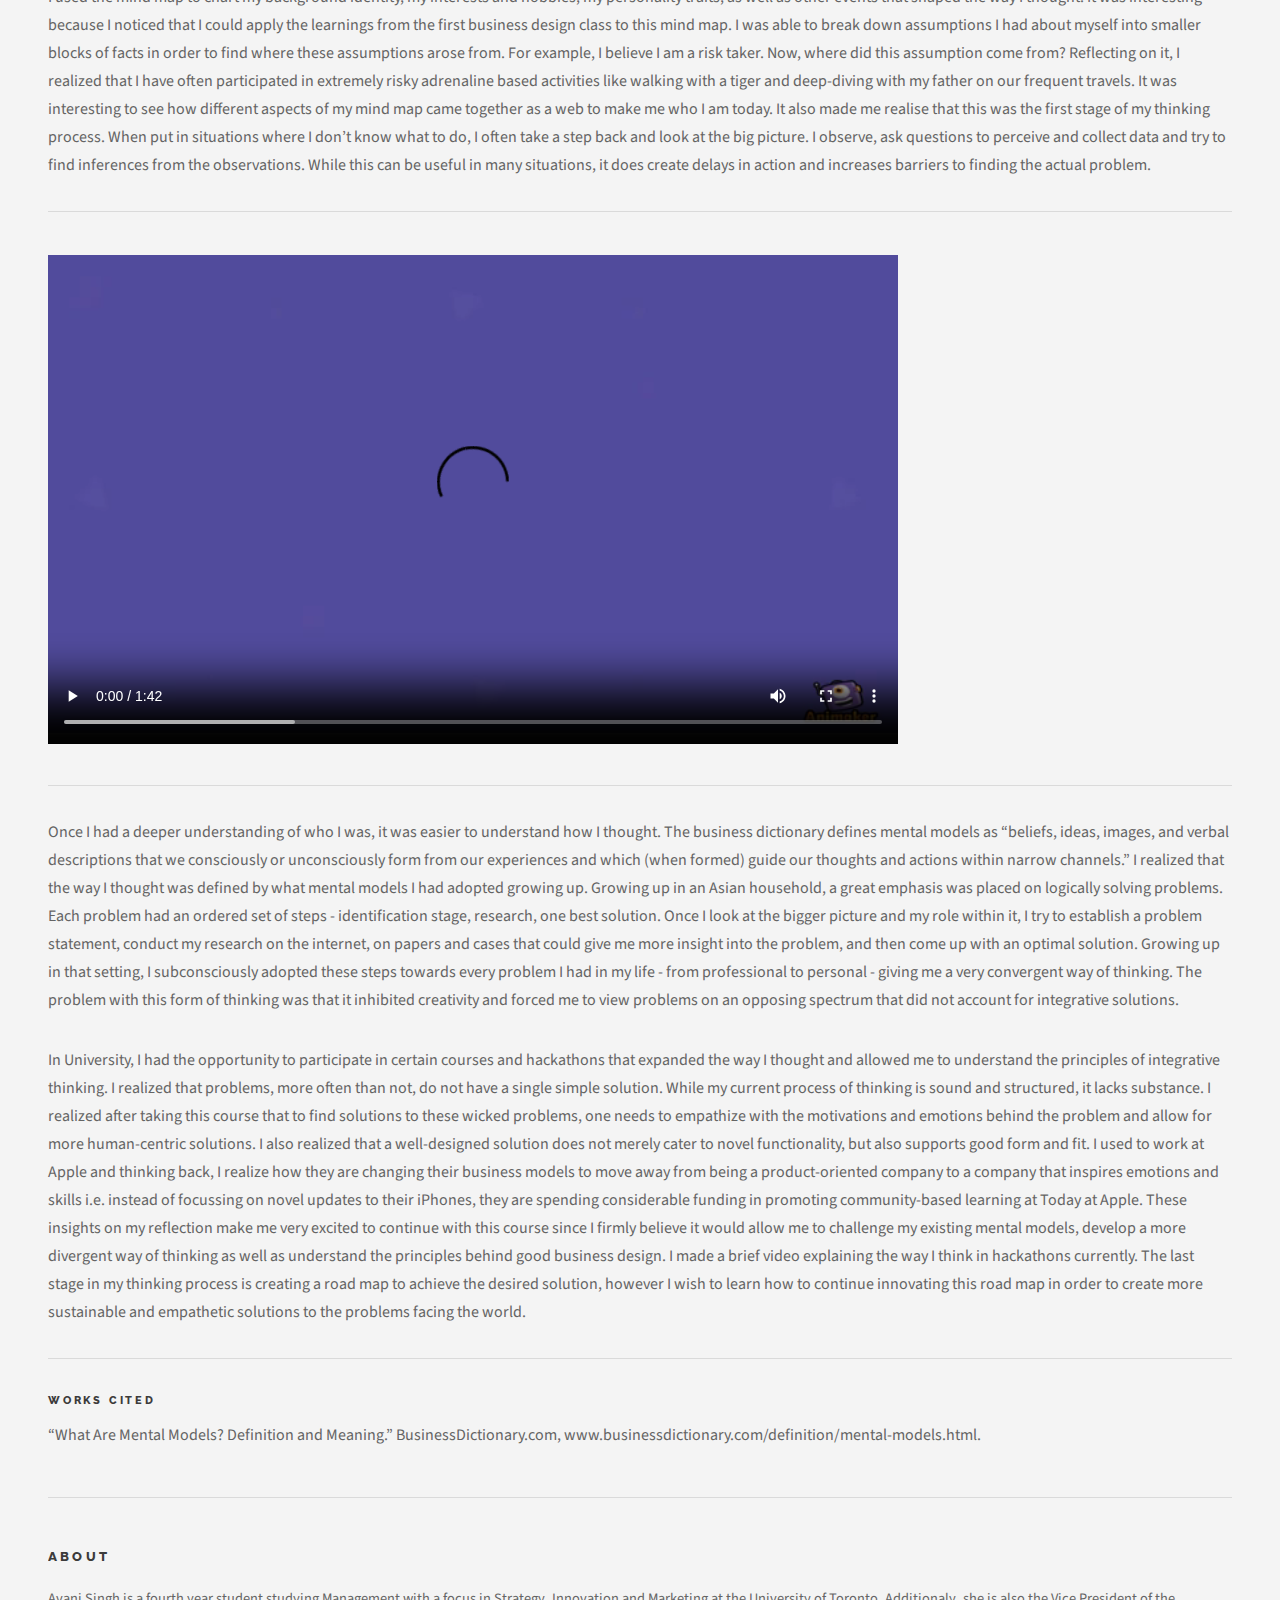
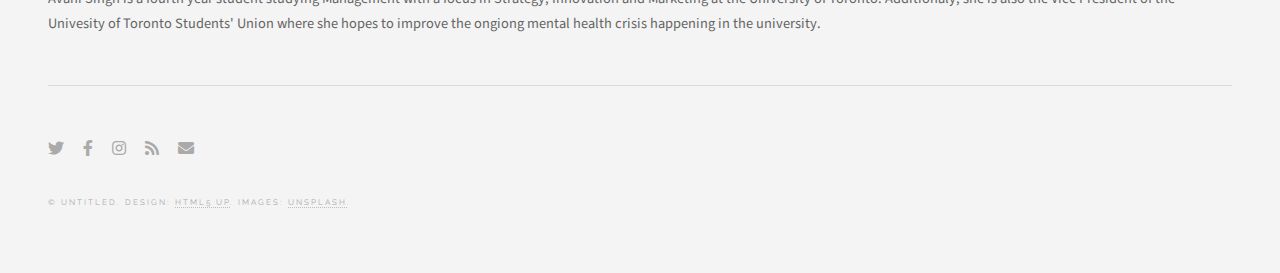
==== commit c7e0b17d: "final commit i really hope so now" ====
--- a/index.html
+++ b/index.html
@@ -76,7 +76,7 @@
 						<!-- Post -->
 							<article class="thinking">
 								<h1> Thinking about thinking</h1>
-								<h3> a meta reflection into why i think the way i think </h3>
+								<h3> a meta reflection </h3>
 								<p> How do I think? As I sat there thinking about thinking, my mind was completely blank. I know there had to be a reason why I choose the paths I choose, make the decisions I make, and think the way I do. But what was that reason? Finally, with a certain degree of frustration, I did the only thing a business design student could do: I started working on a mind map of who I am. It was quite a difficult exercise, all things considered, and I had to think about how I would define myself on a piece of paper. It generated the following result:</p>
 								<hr>
  								<a href="#"><img src="images/image3.png" alt="" width="850" height="700"/></a>
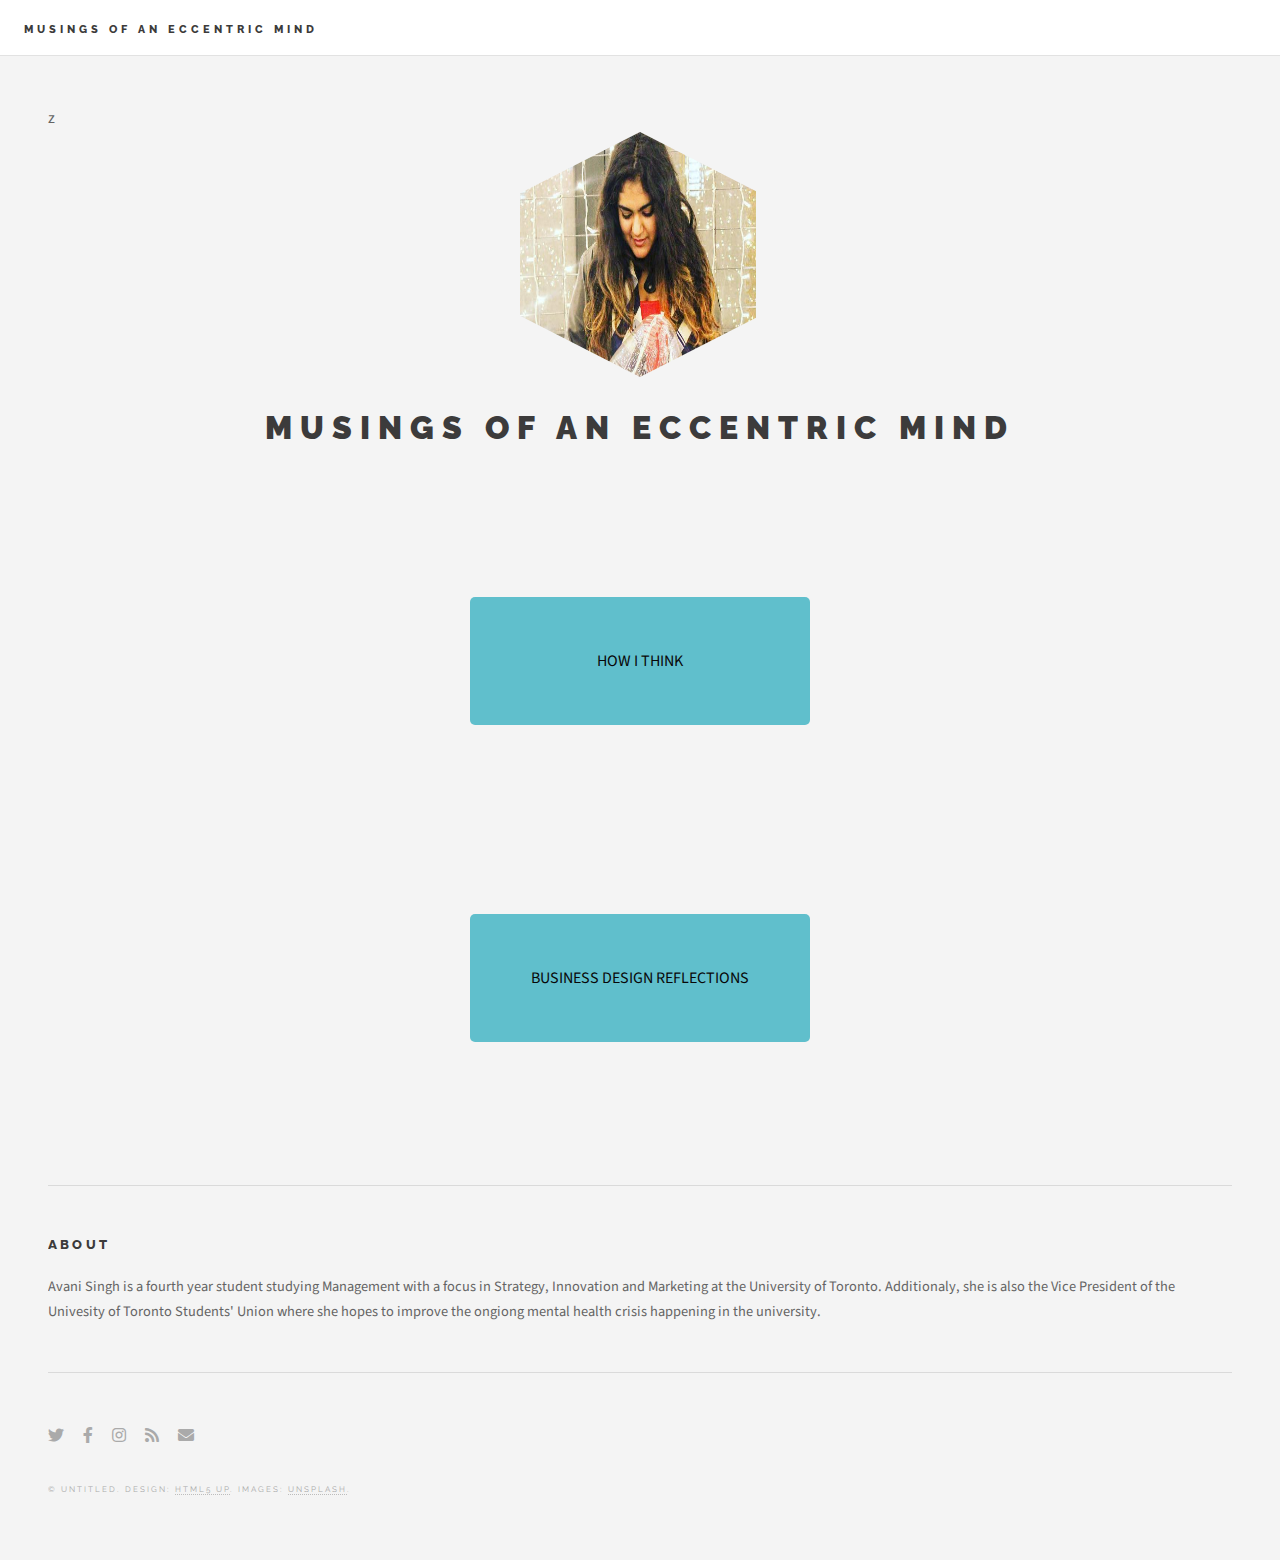
==== commit ca5ef784: "made the buttons" ====
--- a/index.html
+++ b/index.html
@@ -18,7 +18,7 @@
 
 				<!-- Header -->
 					<header id="header">
-						<h1><a href="index.html">The way I think - Avani Singh</a></h1>
+						<h1><a href="index.html">Musings of an eccentric mind</a></h1>
 					</header>
 
 				<!-- Menu -->
@@ -73,31 +73,10 @@
 				<!-- Main -->
 					<div id="main">
 
-						<!-- Post -->
-							<article class="thinking">
-								<h1> Thinking about thinking</h1>
-								<h3> a meta reflection </h3>
-								<p> How do I think? As I sat there thinking about thinking, my mind was completely blank. I know there had to be a reason why I choose the paths I choose, make the decisions I make, and think the way I do. But what was that reason? Finally, with a certain degree of frustration, I did the only thing a business design student could do: I started working on a mind map of who I am. It was quite a difficult exercise, all things considered, and I had to think about how I would define myself on a piece of paper. It generated the following result:</p>
-								<hr>
- 								<a href="#"><img src="images/image3.png" alt="" width="850" height="700"/></a>
-								<hr>
-								<p>I used the mind map to chart my background identity, my interests and hobbies, my personality traits, as well as other events that shaped the way I thought. It was interesting because I noticed that I could apply the learnings from the first business design class to this mind map. I was able to break down assumptions I had about myself into smaller blocks of facts in order to find where these assumptions arose from. For example, I believe I am a risk taker. Now, where did this assumption come from? Reflecting on it, I realized that I have often participated in extremely risky adrenaline based activities like walking with a tiger and deep-diving with my father on our frequent travels. It was interesting to see how different aspects of my mind map came together as a web to make me who I am today. It also made me realise that this was the first stage of my thinking process. When put in situations where I don’t know what to do, I often take a step back and look at the big picture. I observe, ask questions to perceive and collect data and try to find inferences from the observations. While this can be useful in many situations, it does create delays in action and increases barriers to finding the actual problem.</p>
-								<hr>
-								<video width="850" height="500" controls>
-										<source src="video2.mp4" type="video/mp4"> 
-									Your browser does not support this video tag
-								</video>
-								<hr>
-								
-								<p>Once I had a deeper understanding of who I was, it was easier to understand how I thought. The business dictionary defines mental models as “beliefs, ideas, images, and verbal descriptions that we consciously or unconsciously form from our experiences and which (when formed) guide our thoughts and actions within narrow channels.” I realized that the way I thought was defined by what mental models I had adopted growing up. Growing up in an Asian household, a great emphasis was placed on logically solving problems. Each problem had an ordered set of steps - identification stage, research, one best solution. Once I look at the bigger picture and my role within it, I try to establish a problem statement, conduct my research on the internet, on papers and cases that could give me more insight into the problem, and then come up with an optimal solution. Growing up in that setting, I subconsciously adopted these steps towards every problem I had in my life - from professional to personal - giving me a very convergent way of thinking. The problem with this form of thinking was that it inhibited creativity and forced me to view problems on an opposing spectrum that did not account for integrative solutions.</p>
-								<p>In University, I had the opportunity to participate in certain courses and hackathons that expanded the way I thought and allowed me to understand the principles of integrative thinking. I realized that problems, more often than not, do not have a single simple solution. While my current process of thinking is sound and structured, it lacks substance. I realized after taking this course that to find solutions to these wicked problems, one needs to empathize with the motivations and emotions behind the problem and allow for more human-centric solutions. I also realized that a well-designed solution does not merely cater to novel functionality, but also supports good form and fit. I used to work at Apple and thinking back, I realize how they are changing their business models to move away from being a product-oriented company to a company that inspires emotions and skills i.e. instead of focussing on novel updates to their iPhones, they are spending considerable funding in promoting community-based learning at Today at Apple. These insights on my reflection make me very excited to continue with this course since I firmly believe it would allow me to challenge my existing mental models, develop a more divergent way of thinking as well as understand the principles behind good business design. I made a brief video explaining the way I think in hackathons currently. The last stage in my thinking process is creating a road map to achieve the desired solution, however I wish to learn how to continue innovating this road map in order to create more sustainable and empathetic solutions to the problems facing the world.
-								</p>
-								<hr>
-								<h4> Works Cited</h4>
-								<p> “What Are Mental Models? Definition and Meaning.” BusinessDictionary.com, www.businessdictionary.com/definition/mental-models.html. </p>
-							</article>
+						
+						<div class="button_cont" align="center"><a class="example_a" href="./howIThink.html" target="_blank" rel="nofollow noopener">How I think</a></div>
 
-						
+						<div class="button_cont" align="center"><a class="example_a" href="./reflections.html" target="_blank" rel="nofollow noopener">Business Design Reflections</a></div>
 
 					</div>
 
@@ -108,8 +87,7 @@
 							<section id="intro">
 								<a href="#" class="logo"><img src="images/image1.png" alt="" width="250" height="245"/></a>
 								<header>
-									<h2>Why do I think the way I think?</h2>
-									<p>A blog post about my thinking process</p>
+									<h2> Musings of an eccentric mind</h2>
 								</header>
 							</section>
 
--- a/assets/css/main.css
+++ b/assets/css/main.css
@@ -31,6 +31,29 @@
 
 body {
 	line-height: 1;
+}
+
+.example_a {
+	color: rgb(8, 8, 8) !important;
+	text-transform: uppercase;
+	text-decoration: none;
+	background: rgb(96, 191, 204);
+	padding: 50px;
+	border-radius: 5px;
+	display: inline-block;
+	border: 50px;
+	margin: 2.5cm;
+	width: 9cm;
+	transition: all 0.4s ease 0s;
+}
+
+.example_a:hover {
+	background: #434343;
+	letter-spacing: 1px;
+	-webkit-box-shadow: 0px 5px 40px -10px rgba(0,0,0,0.57);
+	-moz-box-shadow: 0px 5px 40px -10px rgba(0,0,0,0.57);
+	box-shadow: 5px 40px -10px rgba(0,0,0,0.57);
+	transition: all 0.4s ease 0s;
 }
 
 ol, ul {
